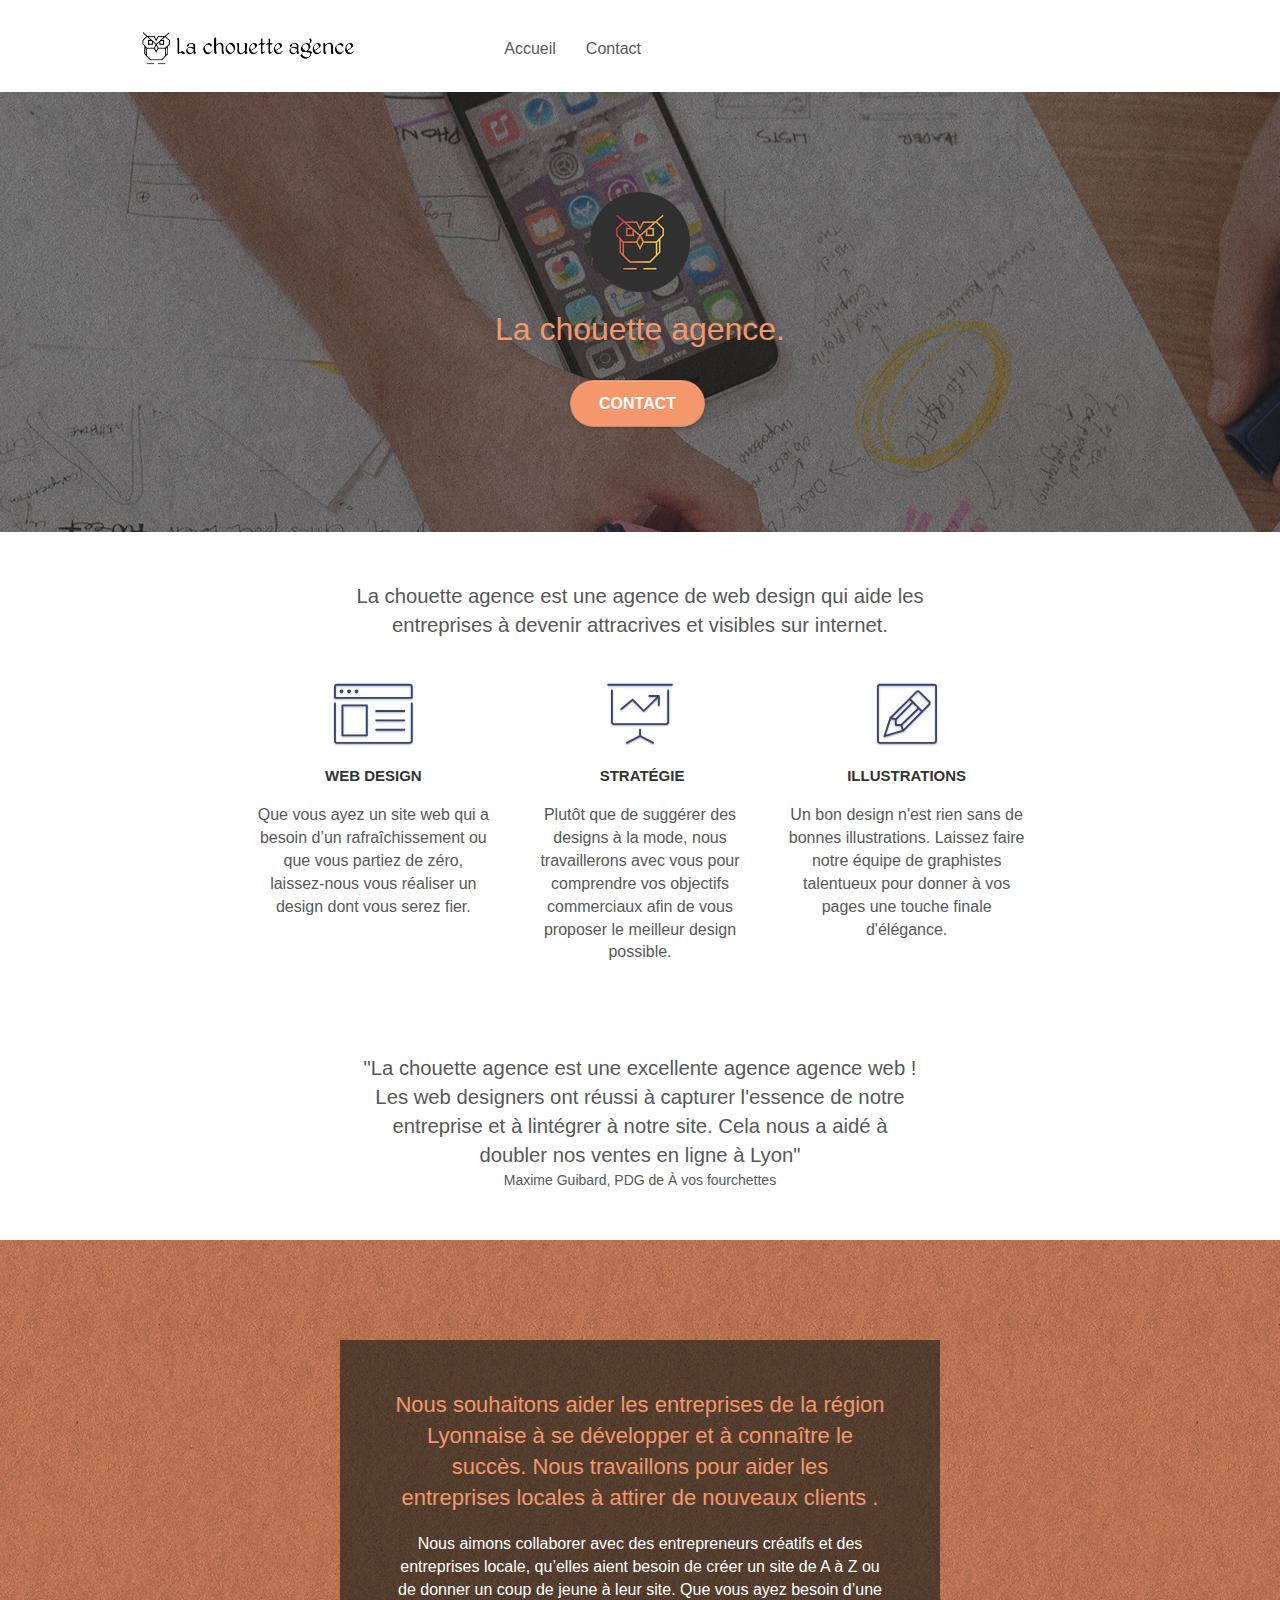
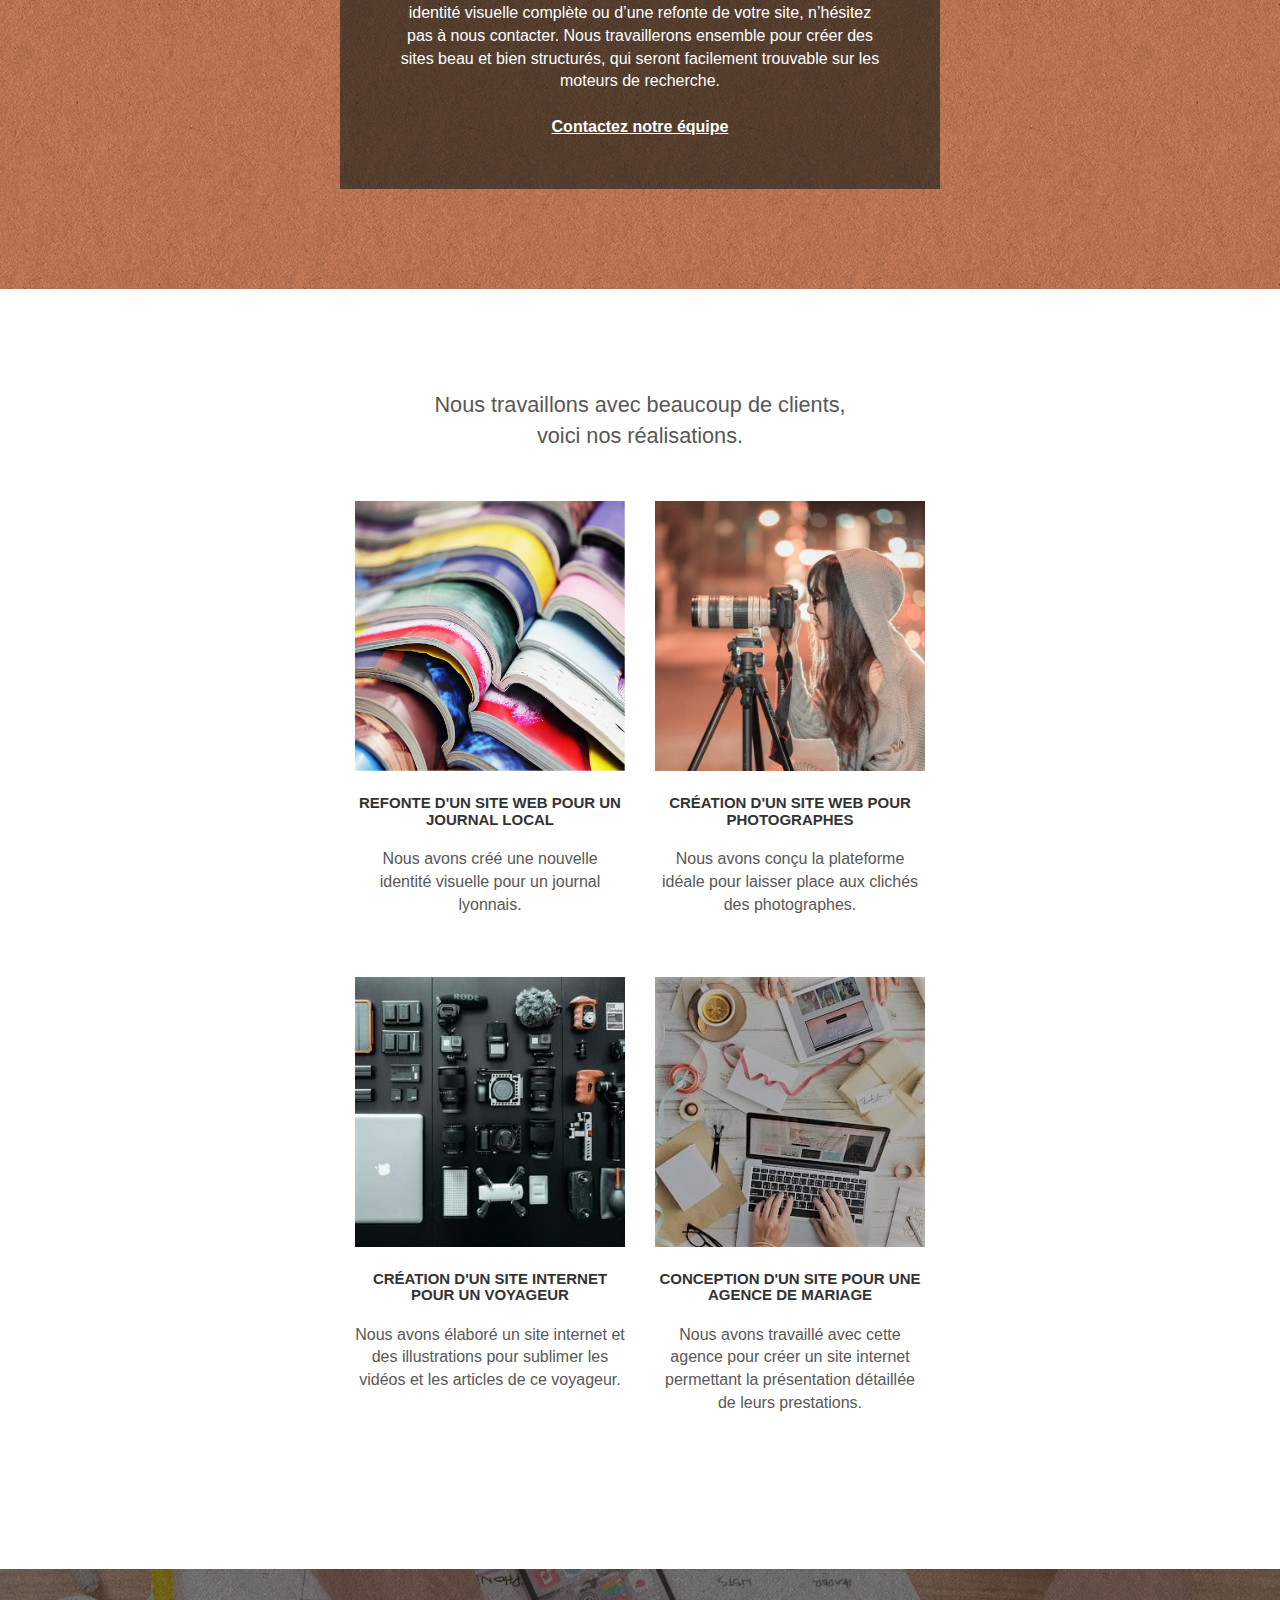
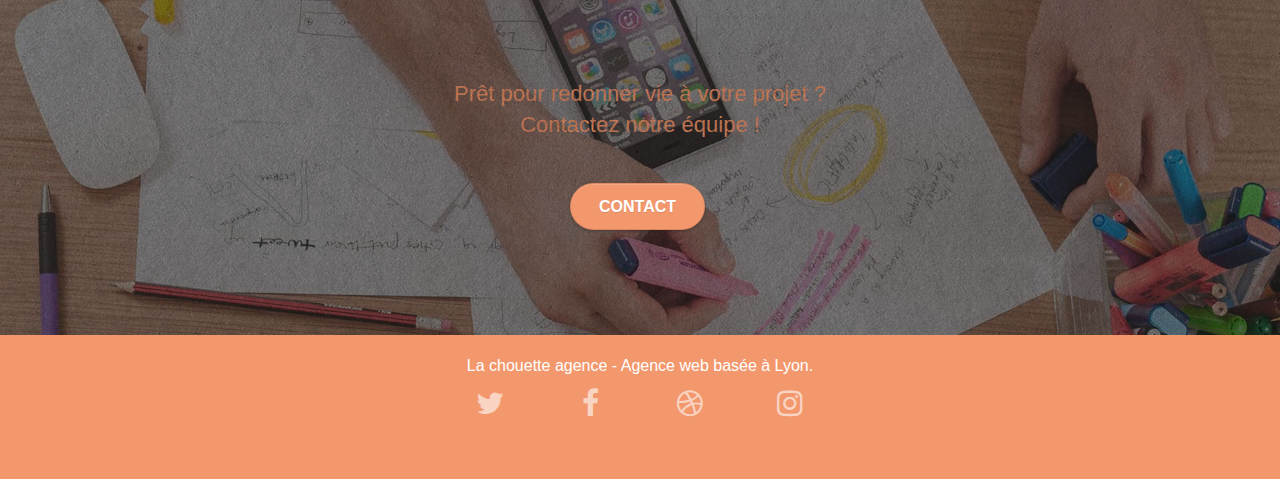
==== index.html @ fe87b33d "init" ====
<!doctype html>
<html lang="fr">
<head>
    <meta charset="utf-8">
    <meta name="description" content="La chouette agence est une agence de web design qui aide les entreprises à devenir attracrives et visibles sur internet.">
    <meta name="viewport" content="width=device-width, initial-scale=1.0, viewport-fit=cover">
    <link rel="shortcut icon" type="image/png" href="favicon.jpg">
    
	<link rel="stylesheet" type="text/css" href="./css/bootstrap.css">
	<link rel="stylesheet" type="text/css" href="style.css">
	<link rel="stylesheet" type="text/css" href="./css/font-awesome.css">
	<link rel="stylesheet" type="text/css" href="./css/et-line.css">
	
    
	<script src="./js/jquery-2.1.0.js"></script>
	<script src="./js/bootstrap.js"></script>
	<script src="./js/blocs.js"></script>
	<script src="./js/jquery.touchSwipe.js" defer></script>
	<script src="./js/gmaps.js"></script>
    <title>La chouette agence</title>
</head>
<body>
<main>
<header>
	<div class="bloc bgc-white l-bloc " id="bloc-0">
		<div class="container bloc-sm">

			<nav class="navbar row">
				<div class="navbar-header">
					<a class="navbar-brand" href="index.html"><img src="img/la-chouette-agence.png" alt="paris web design logo agence web meilleure agence" height="40" /></a>
					<button id="nav-toggle" type="button" class="ui-navbar-toggle navbar-toggle" data-toggle="collapse" data-target=".navbar-1">
						<span class="sr-only">Toggle navigation</span><span class="icon-bar"></span><span class="icon-bar"></span><span class="icon-bar"></span>
					</button>
				</div>
				<div class="collapse navbar-collapse navbar-1 special-dropdown-nav">
					<ul class="site-navigation nav navbar-nav">
						<li>
							<a href="index.html">Accueil</a>
						</li>
						<li>
							<a href="page2.html">Contact</a>
						</li>
					</ul>
				</div>
			</nav>
		</div>
	</div>
</header>
<section id="Bloc1">
	<div class="bloc bgc-dark-slate-blue bg-banniere d-bloc bg-t-edge bloc-bg-texture texture-paper b-parallax" id="bloc-1-hero">
		<div class="container bloc-lg">
			<div class="row tight-width-whitespace">
				<div class="col-sm-12">
					<img src="img/logo.png" class="center-block image-resize-mode" width="100" alt="La chouette agence, agence web paris, création logo paris" />
					<h1 class="text-center hero-bloc-text tc-white ">
						La chouette agence.
					</h1>
					<div class="text-center">
						<a href="page2.html" class="btn btn-lg btn-clean btn-rd cta-hero btn-atomic-tangerine" id="cta-hero">Contact</a>
					</div>
				</div>
			</div>
		</div>
	</div>
</section>
<section id="Bloc2">
	<div class="bloc bgc-white l-bloc" id="bloc-2-services">
		<div class="container bloc-md">
			<div class="row">
				<div class="col-sm-12 text-center présentation">
					<p>La chouette agence est une agence de web design qui aide les entreprises à devenir attracrives et visibles sur internet.</p>
				</div>
			</div>
			<div class="row voffset-lg med-width-whitespace">
				<div class="col-sm-4">
					<div class="text-center">
						<span class="et-icon-browser sm-shadow icon-dark-slate-blue icons icon-lg"></span>
					</div>
					<h3 class="mg-md text-center">
						Web design
					</h3>
					<p class="text-center ">
						Que vous ayez un site web qui a besoin d&rsquo;un rafraîchissement ou que vous partiez de zéro, laissez-nous vous réaliser un design dont vous serez fier.
					</p>
				</div>
				<div class="col-sm-4">
					<div class="text-center">
						<span class="et-icon-presentation sm-shadow icon-dark-slate-blue icons icon-lg"></span>
					</div>
					<h3 class="mg-md text-center">
						&nbsp;Stratégie
					</h3>
					<p class="text-center ">
						Plutôt que de suggérer des designs à la mode, nous travaillerons avec vous pour comprendre vos objectifs commerciaux afin de vous proposer le meilleur design possible.<br>
					</p>
				</div>
				<div class="col-sm-4">
					<div class="text-center">
						<span class="et-icon-edit sm-shadow icon-dark-slate-blue icons icon-lg"></span>
					</div>
					<h3 class="mg-md text-center">
						Illustrations
					</h3>
					<p class="text-center ">
						Un bon design n'est rien sans de bonnes illustrations. Laissez faire notre équipe de graphistes talentueux pour donner à vos pages une touche finale d'élégance.
					</p>
				</div>
			</div>
			<div class="row voffset-lg voffset">
				<div class="col-xs-12 col-md-8 col-md-offset-2 text-center text2">
					<p>"La chouette agence est une excellente agence agence web ! Les web designers ont réussi à capturer l'essence de notre entreprise et à lintégrer à notre site. Cela nous a aidé à doubler nos ventes en ligne à Lyon"</p>
						<div id="text3">
							<p>Maxime Guibard, PDG de À vos fourchettes</p>
						</div>
				</div>
			</div>
		</div>
	</div>
</section>
<section id="Bloc3">
	<div class="bloc tc-white bgc-atomic-tangerine bg-presentation d-bloc bloc-bg-texture texture-paper b-parallax" id="bloc-3-what-i-do">
		<div class="container bloc-lg">
			<div class="row tight-width-whitespace black-background">
				<div class="col-sm-12">
					<h2 class="mg-md text-center tc-white">
						Nous souhaitons aider les entreprises de la région Lyonnaise à se développer et à connaître le succès. Nous travaillons pour aider les entreprises locales à attirer de nouveaux clients .<br>
					</h2>
					<p class="text-center white">
						Nous aimons collaborer avec des entrepreneurs créatifs et des entreprises locale, qu’elles aient besoin de créer un site de A à Z ou de donner un coup de jeune à leur site. Que vous ayez besoin d’une identité visuelle complète ou d’une refonte de votre site, n’hésitez pas à nous contacter. Nous travaillerons ensemble pour créer des sites beau et bien structurés, qui seront facilement trouvable sur les moteurs de recherche. <br><br><a class="ltc-white bold-link" href="page2.html">Contactez notre équipe</a><br>
					</p>
				</div>
			</div>
		</div>
	</div>
</section>
<section id="Bloc4">
	<div class="bloc bgc-white bg-lines-h2-bg bg-repeat l-bloc" id="bloc-4-portfolio">
		<div class="container bloc-lg">
			<div class="row">
				<div class="col-sm-12 text-center text4">
					<p>Nous travaillons avec beaucoup de clients, voici nos réalisations.</p>
				</div>
			</div>
			<div class="row tight-width-whitespace portfolio-row">
				<div class="col-sm-6">
					<a href="#" data-lightbox="img/1.jpg" data-gallery-id="gallery-1" data-caption="Refonte d'un site web pour un journal local" data-frame="snapshot-lb"><img src="img/1.jpg" alt="paris web design logo agence web meilleure agence et refonte site web journal" class="img-responsive portfolio-thumb" /></a>
					<h3 class="mg-md text-center">
						Refonte d'un site web pour un journal local
					</h3>
					<p class="text-center">
						Nous avons créé une nouvelle identité visuelle pour un journal lyonnais.
					</p>
				</div>
				<div class="col-sm-6">
					<a href="#" data-lightbox="img/2.jpg" data-gallery-id="gallery-1" data-caption="Création d'un site web pour photographes" data-frame="snapshot-lb"><img src="img/2.jpg" class="img-responsive portfolio-thumb" alt="paris web design logo agence web meilleure agence, Création d'un site web pour photographes" /></a>
					<h3 class="mg-md text-center">
						Création d'un site web pour photographes
					</h3>
					<p class="text-center">
						Nous avons conçu la plateforme idéale pour laisser place aux clichés des photographes.
					</p>
				</div>
			</div>
			<div class="row tight-width-whitespace portfolio-row">
				<div class="col-sm-6">
					<a href="#" data-lightbox="img/3.jpg" data-gallery-id="gallery-1" data-caption="Création d'un site internet pour un voyageur" data-frame="snapshot-lb"><img src="img/3.jpg" class="img-responsive portfolio-thumb" alt="paris web design logo agence web meilleure agence, Création d'un site web pour voyageur"/></a>
					<h3 class="mg-md text-center">
						Création d'un site internet pour un voyageur
					</h3>
					<p class="text-center">
						Nous avons élaboré un site internet et des illustrations pour sublimer les vidéos et les articles de ce voyageur.
					</p>
				</div>
				<div class="col-sm-6">
					<a href="#" data-lightbox="img/4.jpg" data-gallery-id="gallery-1" data-caption="Conception d'un site pour une agence de mariage" data-frame="snapshot-lb"><img src="img/4.jpg" class="img-responsive portfolio-thumb" alt="paris web design logo agence web meilleure agence, Création d'un site web pour agence de mariage" /></a>
					<h3 class="mg-md text-center">
						Conception d'un site pour une agence de mariage
					</h3>
					<p class="text-center">
						Nous avons travaillé avec cette agence pour créer un site internet permettant la présentation détaillée de leurs prestations.
					</p>
				</div>
			</div>
		</div>
	</div>
</section>
<section id="Bloc5">
	<div class="bloc bgc-dark-slate-blue bg-banniere d-bloc bloc-bg-texture texture-paper" id="bloc-5-cta">
		<div class="container bloc-lg">
			<div class="row">
				<h2 class="mg-md text-center tc-white">
					Prêt pour redonner vie à votre projet ?<br>Contactez notre équipe !
				</h2>
				<div class="col-sm-12 text-center">
					<a href="page2.html" class="btn btn-atomic-tangerine btn-clean btn-rd btn-lg cta-hero">Contact</a>
				</div>
			</div>
		</div>
	</div>
</section>
<footer>
	<div class="bloc bgc-atomic-tangerine d-bloc" id="bloc-8">
		<div class="container bloc-sm">
			<div class="row">
				<div class="col-sm-12">
					<p class="text-center white">
						La chouette agence - Agence web basée à Lyon.<br>
					</p>
					<div class="row row-no-gutters social">
						<div class="col-sm-3">
							<div class="text-center">
								<a class="social" href="index.html"><span class="fa fa-twitter icon-md"></span></a>
							</div>
						</div>
						<div class="col-sm-3">
							<div class="text-center">
								<a class="social" href="index.html"><span class="fa fa-facebook icon-md"></span></a>
							</div>
						</div>
						<div class="col-sm-3">
							<div class="text-center">
								<a class="social" href="index.html"><span class="fa fa-dribbble icon-md"></span></a>
							</div>
						</div>
						<div class="col-sm-3">
							<div class="text-center">
								<a class="social" href="index.html"><span class="fa fa-instagram icon-md"></span></a>
							</div>
						</div>
						<div class="keywords" style="color:#F3976C;">Agence web à paris, stratégie web, web design, illustrations, design de site web, site web, web, internet, site internet, site</div>
					</div>
				</div>
			</div>
		</div>
	</div>
</footer>
</main>
</body>
</html>
---- style.css ----
body {
    margin: 0;
    padding: 0;
    background: #FFF;
    overflow-x: hidden;
    -webkit-font-smoothing: antialiased;
    -moz-osx-font-smoothing: grayscale;
}

a,
button {
    transition: all .3s ease-in-out;
    outline: none!important;
}

a:hover {
    text-decoration: none;
    cursor: pointer;
}

#page-loading-blocs-notifaction {
    position: fixed;
    top: 0;
    bottom: 0;
    width: 100%;
    z-index: 100000;
    background: #FFFFFF url("img/pageload-spinner.gif") no-repeat center center;
}

.bloc {
    width: 100%;
    clear: both;
    background: 50% 50% no-repeat;
    padding: 0 50px;
    -webkit-background-size: cover;
    -moz-background-size: cover;
    -o-background-size: cover;
    background-size: cover;
    position: relative;
}

.bloc .container {
    padding-left: 0;
    padding-right: 0;
}

.bloc-lg {
    padding: 100px 50px;
}

.bloc-md {
    padding: 50px;
}

.bloc-sm {
    padding: 20px 50px;
}

.bg-center,
.bg-l-edge,
.bg-r-edge,
.bg-t-edge,
.bg-b-edge,
.bg-tl-edge,
.bg-bl-edge,
.bg-tr-edge,
.bg-br-edge,
.bg-repeat {
    -webkit-background-size: auto!important;
    -moz-background-size: auto!important;
    -o-background-size: auto!important;
    background-size: auto!important;
}

.bg-repeat {
    background: repeat;
}

.bg-t-edge {
    background: top no-repeat;
}

.bloc-bg-texture::before {
    content: "";
    background-size: 2px 2px;
    position: absolute;
    top: 0;
    bottom: 0;
    left: 0;
    right: 0;
}

.texture-paper::before {
    background: url("img/texture-paper.png");
    background-size: 280px 280px;
}

.b-parallax {
    background-attachment: fixed;
}

.d-bloc {
    color: rgba(255, 255, 255, .7);
}

.d-bloc button:hover {
    color: rgba(255, 255, 255, .9);
}

.d-bloc .icon-round,
.d-bloc .icon-square,
.d-bloc .icon-rounded,
.d-bloc .icon-semi-rounded-a,
.d-bloc .icon-semi-rounded-b {
    border-color: rgba(255, 255, 255, .9);
}

.d-bloc .divider-h span {
    border-color: rgba(255, 255, 255, .2);
}

.d-bloc .a-btn,
.d-bloc .navbar a,
.d-bloc .navbar-brand,
.d-bloc a .icon-sm,
.d-bloc a .icon-md,
.d-bloc a .icon-lg,
.d-bloc a .icon-xl,
.d-bloc h1 a,
.d-bloc h2 a,
.d-bloc h3 a,
.d-bloc h4 a,
.d-bloc h5 a,
.d-bloc h6 a,
.d-bloc p a {
    color: rgba(255, 255, 255, .6);
}

.d-bloc .a-btn:hover,
.d-bloc .navbar a:hover,
.d-bloc .navbar-brand:hover,
.d-bloc a:hover .icon-sm,
.d-bloc a:hover .icon-md,
.d-bloc a:hover .icon-lg,
.d-bloc a:hover .icon-xl,
.d-bloc h1 a:hover,
.d-bloc h2 a:hover,
.d-bloc h3 a:hover,
.d-bloc h4 a:hover,
.d-bloc h5 a:hover,
.d-bloc h6 a:hover,
.d-bloc p a:hover {
    color: rgba(255, 255, 255, 1);
}

.d-bloc .navbar-toggle .icon-bar {
    background: rgba(255, 255, 255, 1);
}

.d-bloc .btn-wire,
.d-bloc .btn-wire:hover {
    color: rgba(255, 255, 255, 1);
    border-color: rgba(255, 255, 255, 1);
}

.d-bloc .panel {
    color: rgba(0, 0, 0, .5);
}

.d-bloc .panel button:hover {
    color: rgba(0, 0, 0, .7);
}

.d-bloc .panel icon {
    border-color: rgba(0, 0, 0, .7);
}

.d-bloc .panel .divider-h span {
    border-color: rgba(0, 0, 0, .1);
}

.d-bloc .panel .a-btn {
    color: rgba(0, 0, 0, .6);
}

.d-bloc .panel .a-btn:hover {
    color: rgba(0, 0, 0, 1);
}

.d-bloc .panel .btn-wire,
.d-bloc .panel .btn-wire:hover {
    color: rgba(0, 0, 0, .7);
    border-color: rgba(0, 0, 0, .3);
}

.d-bloc .panel,
.l-bloc {
    color: rgba(0, 0, 0, .5);
}

.d-bloc .panel button:hover,
.l-bloc button:hover {
    color: rgba(0, 0, 0, .7);
}

.l-bloc .icon-round,
.l-bloc .icon-square,
.l-bloc .icon-rounded,
.l-bloc .icon-semi-rounded-a,
.l-bloc .icon-semi-rounded-b {
    border-color: rgba(0, 0, 0, .7);
}

.d-bloc .panel .divider-h span,
.l-bloc .divider-h span {
    border-color: rgba(0, 0, 0, .1);
}

.d-bloc .panel .a-btn,
.l-bloc .a-btn,
.l-bloc .navbar a,
.l-bloc .navbar-brand,
.l-bloc a .icon-sm,
.l-bloc a .icon-md,
.l-bloc a .icon-lg,
.l-bloc a .icon-xl,
.l-bloc h1 a,
.l-bloc h2 a,
.l-bloc h3 a,
.l-bloc h4 a,
.l-bloc h5 a,
.l-bloc h6 a,
.l-bloc p a {
    color: rgba(0, 0, 0, .6);
}

.d-bloc .panel .a-btn:hover,
.l-bloc .a-btn:hover,
.l-bloc .navbar a:hover,
.l-bloc .navbar-brand:hover,
.l-bloc a:hover .icon-sm,
.l-bloc a:hover .icon-md,
.l-bloc a:hover .icon-lg,
.l-bloc a:hover .icon-xl,
.l-bloc h1 a:hover,
.l-bloc h2 a:hover,
.l-bloc h3 a:hover,
.l-bloc h4 a:hover,
.l-bloc h5 a:hover,
.l-bloc h6 a:hover,
.l-bloc p a:hover {
    color: rgba(0, 0, 0, 1);
}

.l-bloc .navbar-toggle .icon-bar {
    color: rgba(0, 0, 0, .6);
}

.d-bloc .panel .btn-wire,
.d-bloc .panel .btn-wire:hover,
.l-bloc .btn-wire,
.l-bloc .btn-wire:hover {
    color: rgba(0, 0, 0, .7);
    border-color: rgba(0, 0, 0, .3);
}

.voffset {
    margin-top: 30px;
}

.voffset-lg {
    margin-top: 80px;
}

.row-no-gutters {
    margin-right: 0;
    margin-left: 0;
}

.présentation p
{
    font-size: 145%;
    width: 60%;
    margin: auto;
    margin-bottom: 20px;
}

.text2 p
{
    font-size: 145%;
    width: 85%;
    margin: auto;
}
.text4 p
{
    font-size: 155%;
    width: 42%;
    margin: auto;

}
#text3 p 
{
    font-size: inherit;
}

.row.row-no-gutters > [class^="col-"],
.row.row-no-gutters > [class*=" col-"] {
    padding-right: 0;
    padding-left: 0;
}

#bloc-1-hero h1 {
    font-size: 32px;
}

.navbar {
    margin-bottom: 0;
    z-index: 1;
}

.navbar-brand {
    height: auto;
    padding: 3px 15px;
    font-size: 25px;
    font-weight: normal;
    font-weight: 600;
    line-height: 44px;
}

.navbar-brand img {
    max-height: 200px;
    margin: 0 5px 0 0;
    display: inline;
}

.navbar-brand img[src$=svg] {
    min-width: 100px;
}

.nav-center .navbar-brand img {
    margin: 0;
}

.navbar .nav {
    padding-top: 2px;
    margin-right: -16px;
    float: right;
    z-index: 1;
}
.navbar .nav a 
{
    text-decoration: none;
}

.nav > li {
    float: left;
    margin-top: 4px;
    font-size: 16px;
    list-style-type: none
}

.navbar-nav .open .dropdown-menu > li > a {
    text-align: inherit;
}

.nav > li a:hover,
.nav > li a:focus {
    background: transparent;
}

.navbar-toggle {
    margin: 10px 10px 0 0;
    border: 0px;
}

.navbar-toggle:hover {
    background: transparent!important;
}

.navbar-toggle .icon-bar {
    background-color: rgba(0, 0, 0, .5);
    width: 26px;
}

.nav-invert .navbar .nav {
    float: left;
}

.nav-invert .navbar-header,
.nav-invert .navbar-brand {
    float: right;
    position: relative;
    z-index: 2;
}

@media (min-width: 768px) {
    .site-navigation {
        position: absolute;
        top: 50%;
        right: 50%;
        margin: auto;
        transform: translate(0, -50%);
        -webkit-transform: translateY(-50%);
    }
    .nav > li .dropdown-menu a,
    .nav > li .dropdown-menu a:hover {
        color: #484848;
    }
    .nav-invert .site-navigation {
        left: 0;
        right: 0;
    }
    .nav-center {
        text-align: center;
    }
    .nav-center .navbar-header {
        width: 100%;
    }
    .nav-center .navbar-header,
    .nav-center .navbar-brand,
    .nav-center .nav > li {
        float: none;
        display: inline-block;
    }
    .nav-center .site-navigation {
        position: relative;
        width: 100%;
        right: 0;
        margin-right: 0px;
        margin-top: 20px;
    }
    .nav-center.mini-nav .navbar-toggle {
        float: none;
        margin: 10px auto 0;
    }
}

.nav > li > .dropdown a {
    background: none!important;
    display: block;
    padding: 14px 15px;
}

nav .caret {
    margin: 0 5px;
}

.dropdown-menu .dropdown-menu {
    top: -8px;
    left: 100%;
}

.dropdown-menu .dropmenu-flow-right {
    top: 100%;
    left: 0;
    margin-left: -1px;
    border-top-left-radius: 0;
    border-top-right-radius: 0;
}

.dropdown-menu .dropdown span {
    border: 4px solid black;
    border-top-color: transparent;
    border-right-color: transparent;
    border-bottom-color: transparent;
    margin: 6px -5px 0 0!important;
    float: right;
}

.mg-md {
    margin-top: 10px;
    margin-bottom: 20px;
}

.mg-lg {
    margin-top: 10px;
    margin-bottom: 40px;
}

.btn {
    margin: 0 5px 5px 0;
}

.btn.pull-right {
    margin: 0 0 5px 5px;
}

.btn-d,
.btn-d:hover,
.btn-d:focus {
    color: #FFF;
    background: rgba(0, 0, 0, .3);
}

button {
    outline: none!important;
}

.btn-rd {
    border-radius: 40px;
}

.btn-clean {
    border: 1px solid rgba(0, 0, 0, .08);
    border-bottom-color: rgba(0, 0, 0, .1);
    text-shadow: 0 1px 0 rgba(0, 0, 1, .1);
    box-shadow: 0 1px 3px rgba(0, 0, 1, .25), inset 0 1px 0 0 rgba(255, 255, 255, .15);
}

.icon-md {
    font-size: 30px!important;
}

.icon-lg {
    font-size: 60px!important;
}

.sm-shadow {
    text-shadow: 0 1px 2px rgba(0, 0, 0, .3);
}

.panel-sq,
.panel-sq .panel-heading,
.panel-sq .panel-footer {
    border-radius: 0;
}

.panel-rd {
    border-radius: 30px;
}

.panel-rd .panel-heading {
    border-radius: 29px 29px 0 0;
}

.panel-rd .panel-footer {
    border-radius: 0 0 29px 29px;
}

.form-control {
    border-color: rgba(0, 0, 0, .1);
    box-shadow: none;
}

.scrollToTop {
    width: 40px;
    height: 40px;
    position: fixed;
    bottom: 20px;
    right: 20px;
    opacity: 0;
    z-index: 500;
    transition: all .3s ease-in-out;
}

.scrollToTop span {
    margin-top: 6px;
}

.showScrollTop {
    font-size: 14px;
    opacity: 1;
}

a[data-lightbox] {
    position: relative;
    display: block;
    text-align: center;
}

a[data-lightbox]:hover::before {
    content: "+";
    font-family: "HelveticaNeue-Light", "Helvetica Neue Light", "Helvetica Neue", Helvetica, Arial;
    font-size: 32px;
    width: 50px;
    height: 50px;
    margin-left: -25px;
    border-radius: 50%;
    background: rgba(0, 0, 0, .6);
    color: #FFF;
    font-weight: 100;
    z-index: 1;
    position: absolute;
    top: 50%;
    transform: translateY(-50%);
    -webkit-transform: translateY(-50%);
}

a[data-lightbox]:hover img {
    opacity: 0.6;
    -webkit-animation-fill-mode: none;
    animation-fill-mode: none;
}

#lightbox-modal {
    display: flex;
    align-items: center;
}

#lightbox-modal .modal-dialog {
    width: 90%;
    max-width: 900px;
    margin: 0 auto 0;
}

#lightbox-modal .modal-dialog img {
    max-height: 90vh;
    margin: 0 auto;
}

.lightbox-caption {
    padding: 20px;
    color: #FFF;
    background: rgba(0, 0, 0, .5);
    position: absolute;
    left: 15px;
    right: 15px;
    bottom: 5px;
}

.close-lightbox {
    color: #FFF;
    font-size: 30px;
    position: absolute;
    top: 20px;
    right: 20px;
    z-index: 20;
    background: rgba(0, 0, 0, .5);
    border: none;
    line-height: 30px;
    padding: 0 9px 5px;
    opacity: 0.3;
}

.close-lightbox:hover,
.next-lightbox:hover,
.prev-lightbox:hover {
    opacity: 1.0;
    color: #FFF;
}

.next-lightbox,
.prev-lightbox {
    font-size: 20px;
    color: rgba(255, 255, 255, .9);
    background: rgba(0, 0, 0, .5);
    transition: all .2s ease-in-out;
    position: absolute;
    top: 45%;
    z-index: 1;
    opacity: 0.4;
}

.next-lightbox {
    padding: 6px 8px 1px 13px;
    right: 25px;
}

.prev-lightbox {
    padding: 6px 13px 1px 10px;
    left: 25px;
}

.snapshot-lb .modal-body {
    padding-bottom: 45px;
}

.snapshot-lb .lightbox-caption {
    padding: 0;
    color: rgba(0, 0, 0, .5);
    background: none;
}

h1,
h2,
h3,
h4,
h5,
h6,
p,
label,
.btn,
a {
    font-family: "helvetica";
    font-weight: 400;
    color: #575757!important;
}

.container {
    max-width: 1000px;
}

.hero-bloc-text {
    font-size: 38px;
}

.hero-bloc-text-sub {
    font-size: 36px;
}

.statement-bloc-text {
    line-height: 26px;
    font-style: italic;
    font-size: 20px;
    text-align: center;
    font-weight: lighter;
    max-width: 520px;
    margin: auto auto auto auto;
}

p {
    font-size: 16px;
}

.tight-width-whitespace {
    max-width: 600px;
    margin: auto auto auto auto;
}

.h1 {
    font-size: 20px;
    font-family: "Open Sans";
}

.cta-hero {
    margin-top: 22px;
    color: #FFFFFF!important;
    text-transform: uppercase;
    padding: 12px 28px 12px 28px;
    font-size: 16px;
    font-weight: 700;
}

.social {
    max-width: 400px;
    margin: auto auto auto auto;
}

h2 {
    font-size: 22px;
    line-height: 1.4em;
}

h3 {
    font-size: 15px;
    text-transform: uppercase;
    font-weight: 700;
    color: #333333!important;
}

.med-width-whitespace {
    max-width: 800px;
    margin: auto auto auto auto;
    box-shadow: 0px 0px 0px #000000;
}

h1 {
    color: #333333!important;
}

h4 {
    color: #333333!important;
}

.icons {
    margin-bottom: 14px;
    margin-top: 24px;
}

.white {
    color: #FFFFFF!important;
}

.portfolio-thumb {
    margin-bottom: 24px;
}

.portfolio-row {
    margin-bottom: 44px;
    margin-top: 50px;
}

.avatar {
    box-shadow: 0px 4px 9px rgba(0, 0, 0, 0.3);
}

.black-background {
    background-color: rgba(54, 51, 41, 0.7);
    padding: 40px 40px 40px 40px;
}

.bold-link {
    font-weight: 900;
    text-decoration: underline!important;
}

.bgc-white {
    background-color: #FFFFFF;
}

.bgc-dark-slate-blue {
    background-color: #364577;
}

.bgc-atomic-tangerine {
    background-color: #F3976C;
}

.tc-white {
    color: #F3976C!important;
}

.btn-atomic-tangerine {
    background: #F3976C;
    color: #FFFFFF!important;
}

.btn-atomic-tangerine:hover {
    background: #c27956!important;
    color: #FFFFFF!important;
}

.ltc-white {
    color: #FFFFFF!important;
}

.ltc-white:hover {
    color: #cccccc!important;
}

.ltc-atomic-tangerine {
    color: #F3976C!important;
}

.ltc-atomic-tangerine:hover {
    color: #c27956!important;
}

.icon-dark-slate-blue {
    color: #364577!important;
    border-color: #364577!important;
}

.bg-dots-bg {
    background-color: white;
}

.bg-lines-h2-bg {
    background-color: white;
}

.bg-banniere {
    background-image: url("img/la-chouette-agence-banniere.jpg");
}

.bg-presentation {
    background-image: url("img/image-de-presentation.jpg");
}

@media (max-width: 1024px) {
    .bloc {
        padding-left: 20px;
        padding-right: 20px;
    }
    .bloc.full-width-bloc,
    .bloc-tile-2.full-width-bloc .container,
    .bloc-tile-3.full-width-bloc .container,
    .bloc-tile-4.full-width-bloc .container {
        padding-left: 0;
        padding-right: 0;
    }
}

@media (max-width: 992px) and (min-width: 768px) {
    .navbar .nav {
        max-width: 80%
    }
    .nav-center.navbar .nav {
        max-width: 100%
    }
}

@media only screen and (min-device-width: 768px) and (max-device-width: 1024px) and (orientation: landscape) {
    .b-parallax {
        background-attachment: scroll;
    }
}

@media only screen and (min-device-width: 1024px) and (max-device-width: 1366px) and (-webkit-min-device-pixel-ratio: 1.5) {
    .b-parallax {
        background-attachment: scroll;
    }
}

@media (max-width: 991px) {
    .container {
        width: 100%;
    }
    .b-parallax {
        background-attachment: scroll;
    }
    .page-container,
    #hero-bloc {
        overflow-x: hidden;
        position: relative;
    }
    .bloc {
        padding-left: constant(safe-area-inset-left);
        padding-right: constant(safe-area-inset-right);
    }
    .bloc-group,
    .bloc-group .bloc {
        display: block;
        width: 100%;
    }
    .bloc-fill-screen .fill-bloc-top-edge,
    .bloc-fill-screen .fill-bloc-bottom-edge {
        padding: 0 20px;
        padding-left: constant(safe-area-inset-left);
        padding-right: constant(safe-area-inset-right);
    }
}

@media (max-width: 767px) {
    .page-container {
        overflow-x: hidden;
        position: relative;
    }
    h1,
    h2,
    h3,
    h4,
    h5,
    h6,
    p,
    #disqus_thread {
        padding-left: 10px!important;
        padding-right: 10px!important;
    }
    .b-parallax {
        background-attachment: scroll;
    }
    .navbar .nav {
        padding-top: 0;
        border-top: 1px solid rgba(0, 0, 0, .2);
        float: none!important;
    }
    .navbar.row {
        margin-left: 0;
        margin-right: 0;
    }
    .site-navigation {
        position: inherit;
        transform: none;
        -webkit-transform: none;
        -ms-transform: none;
    }
    .nav > li {
        margin-top: 0;
        text-align: left;
        padding-left: 15px;
        width: 100%;
    }
    .nav > li:hover {
        background: rgba(0, 0, 0, .08);
    }
    .dropdown .dropdown a .caret {
        float: none;
        margin: 5px 0 0 10px!important;
        border: 4px solid black;
        border-bottom-color: transparent;
        border-right-color: transparent;
        border-left-color: transparent;
    }
    #hero-bloc .navbar .nav {
        background: rgba(0, 0, 0, .8);
    }
    #hero-bloc .navbar .nav a {
        color: rgba(255, 255, 255, .6);
    }
    .hero {
        padding: 50px 0;
    }
    .hero-nav {
        left: -1px;
        right: -1px;
    }
    .navbar-collapse {
        padding: 0;
        overflow-x: hidden;
        -webkit-box-shadow: none;
        box-shadow: none;
    }
    .navbar-brand img {
        max-height: 40px;
        width: auto;
    }
    .nav-invert .navbar-header {
        float: none;
        width: 100%;
    }
    .nav-invert .navbar-toggle {
        float: left;
        margin-left: 10px;
    }
    .bloc {
        padding-left: 0;
        padding-right: 0;
    }
    .bloc-xxl,
    .bloc-xl,
    .bloc-lg {
        padding: 40px 0;
    }
    .bloc-sm,
    .bloc-md {
        padding-left: 0;
        padding-right: 0;
    }
    .bloc-tile-2 .container,
    .bloc-tile-3 .container,
    .bloc-tile-4 .container,
    .bloc-fill-screen .fill-bloc-top-edge,
    .bloc-fill-screen .fill-bloc-bottom-edge {
        padding-left: 0;
        padding-right: 0;
    }
    .a-block {
        padding: 0 10px;
    }
    .btn-dwn {
        display: none;
    }
    .voffset {
        margin-top: 5px;
    }
    .voffset-md {
        margin-top: 20px;
    }
    .voffset-lg {
        margin-top: 30px;
    }
    form {
        padding: 5px;
    }
    .close-lightbox {
        display: inline-block;
    }
    .blocsapp-device-iphone5 {
        background-size: 216px 425px;
        padding-top: 60px;
        width: 216px;
        height: 425px;
    }
    .blocsapp-device-iphone5 img {
        width: 180px;
        height: 320px;
    }
}

@media (max-width: 400px) {
    .bloc {
        padding-left: 0;
        padding-right: 0;
    }
}

@media (max-width: 767px) {
    .bloc-mob-center-text {
        text-align: center;
    }
}
---- css/et-line.css ----
@font-face {
    font-family: et-line;
    src: url(../fonts/et-line.eot);
    src: url(../fonts/et-line.eot?#iefix) format('embedded-opentype'), url(../fonts/et-line.woff) format('woff'), url(../fonts/et-line.ttf) format('truetype'), url(../fonts/et-line.svg#et-line) format('svg');
    font-weight: 400;
    font-style: normal
}

.et-icon-adjustments,
.et-icon-alarmclock,
.et-icon-anchor,
.et-icon-aperture,
.et-icon-attachment,
.et-icon-bargraph,
.et-icon-basket,
.et-icon-beaker,
.et-icon-bike,
.et-icon-book-open,
.et-icon-briefcase,
.et-icon-browser,
.et-icon-calendar,
.et-icon-camera,
.et-icon-caution,
.et-icon-chat,
.et-icon-circle-compass,
.et-icon-clipboard,
.et-icon-clock,
.et-icon-cloud,
.et-icon-compass,
.et-icon-desktop,
.et-icon-dial,
.et-icon-document,
.et-icon-documents,
.et-icon-download,
.et-icon-dribbble,
.et-icon-edit,
.et-icon-envelope,
.et-icon-expand,
.et-icon-facebook,
.et-icon-flag,
.et-icon-focus,
.et-icon-gears,
.et-icon-genius,
.et-icon-gift,
.et-icon-global,
.et-icon-globe,
.et-icon-googleplus,
.et-icon-grid,
.et-icon-happy,
.et-icon-hazardous,
.et-icon-heart,
.et-icon-hotairballoon,
.et-icon-hourglass,
.et-icon-key,
.et-icon-laptop,
.et-icon-layers,
.et-icon-lifesaver,
.et-icon-lightbulb,
.et-icon-linegraph,
.et-icon-linkedin,
.et-icon-lock,
.et-icon-magnifying-glass,
.et-icon-map,
.et-icon-map-pin,
.et-icon-megaphone,
.et-icon-mic,
.et-icon-mobile,
.et-icon-newspaper,
.et-icon-notebook,
.et-icon-paintbrush,
.et-icon-paperclip,
.et-icon-pencil,
.et-icon-phone,
.et-icon-picture,
.et-icon-pictures,
.et-icon-piechart,
.et-icon-presentation,
.et-icon-pricetags,
.et-icon-printer,
.et-icon-profile-female,
.et-icon-profile-male,
.et-icon-puzzle,
.et-icon-quote,
.et-icon-recycle,
.et-icon-refresh,
.et-icon-ribbon,
.et-icon-rss,
.et-icon-sad,
.et-icon-scissors,
.et-icon-scope,
.et-icon-search,
.et-icon-shield,
.et-icon-speedometer,
.et-icon-strategy,
.et-icon-streetsign,
.et-icon-tablet,
.et-icon-target,
.et-icon-telescope,
.et-icon-toolbox,
.et-icon-tools,
.et-icon-tools-2,
.et-icon-trophy,
.et-icon-tumblr,
.et-icon-twitter,
.et-icon-upload,
.et-icon-video,
.et-icon-wallet,
.et-icon-wine {
    font-family: et-line;
    speak: none;
    font-style: normal;
    font-weight: 400;
    font-variant: normal;
    text-transform: none;
    line-height: 1;
    -webkit-font-smoothing: antialiased;
    -moz-osx-font-smoothing: grayscale;
    display: inline-block
}

.et-icon-mobile:before {
    content: "\e000"
}

.et-icon-laptop:before {
    content: "\e001"
}

.et-icon-desktop:before {
    content: "\e002"
}

.et-icon-tablet:before {
    content: "\e003"
}

.et-icon-phone:before {
    content: "\e004"
}

.et-icon-document:before {
    content: "\e005"
}

.et-icon-documents:before {
    content: "\e006"
}

.et-icon-search:before {
    content: "\e007"
}

.et-icon-clipboard:before {
    content: "\e008"
}

.et-icon-newspaper:before {
    content: "\e009"
}

.et-icon-notebook:before {
    content: "\e00a"
}

.et-icon-book-open:before {
    content: "\e00b"
}

.et-icon-browser:before {
    content: "\e00c"
}

.et-icon-calendar:before {
    content: "\e00d"
}

.et-icon-presentation:before {
    content: "\e00e"
}

.et-icon-picture:before {
    content: "\e00f"
}

.et-icon-pictures:before {
    content: "\e010"
}

.et-icon-video:before {
    content: "\e011"
}

.et-icon-camera:before {
    content: "\e012"
}

.et-icon-printer:before {
    content: "\e013"
}

.et-icon-toolbox:before {
    content: "\e014"
}

.et-icon-briefcase:before {
    content: "\e015"
}

.et-icon-wallet:before {
    content: "\e016"
}

.et-icon-gift:before {
    content: "\e017"
}

.et-icon-bargraph:before {
    content: "\e018"
}

.et-icon-grid:before {
    content: "\e019"
}

.et-icon-expand:before {
    content: "\e01a"
}

.et-icon-focus:before {
    content: "\e01b"
}

.et-icon-edit:before {
    content: "\e01c"
}

.et-icon-adjustments:before {
    content: "\e01d"
}

.et-icon-ribbon:before {
    content: "\e01e"
}

.et-icon-hourglass:before {
    content: "\e01f"
}

.et-icon-lock:before {
    content: "\e020"
}

.et-icon-megaphone:before {
    content: "\e021"
}

.et-icon-shield:before {
    content: "\e022"
}

.et-icon-trophy:before {
    content: "\e023"
}

.et-icon-flag:before {
    content: "\e024"
}

.et-icon-map:before {
    content: "\e025"
}

.et-icon-puzzle:before {
    content: "\e026"
}

.et-icon-basket:before {
    content: "\e027"
}

.et-icon-envelope:before {
    content: "\e028"
}

.et-icon-streetsign:before {
    content: "\e029"
}

.et-icon-telescope:before {
    content: "\e02a"
}

.et-icon-gears:before {
    content: "\e02b"
}

.et-icon-key:before {
    content: "\e02c"
}

.et-icon-paperclip:before {
    content: "\e02d"
}

.et-icon-attachment:before {
    content: "\e02e"
}

.et-icon-pricetags:before {
    content: "\e02f"
}

.et-icon-lightbulb:before {
    content: "\e030"
}

.et-icon-layers:before {
    content: "\e031"
}

.et-icon-pencil:before {
    content: "\e032"
}

.et-icon-tools:before {
    content: "\e033"
}

.et-icon-tools-2:before {
    content: "\e034"
}

.et-icon-scissors:before {
    content: "\e035"
}

.et-icon-paintbrush:before {
    content: "\e036"
}

.et-icon-magnifying-glass:before {
    content: "\e037"
}

.et-icon-circle-compass:before {
    content: "\e038"
}

.et-icon-linegraph:before {
    content: "\e039"
}

.et-icon-mic:before {
    content: "\e03a"
}

.et-icon-strategy:before {
    content: "\e03b"
}

.et-icon-beaker:before {
    content: "\e03c"
}

.et-icon-caution:before {
    content: "\e03d"
}

.et-icon-recycle:before {
    content: "\e03e"
}

.et-icon-anchor:before {
    content: "\e03f"
}

.et-icon-profile-male:before {
    content: "\e040"
}

.et-icon-profile-female:before {
    content: "\e041"
}

.et-icon-bike:before {
    content: "\e042"
}

.et-icon-wine:before {
    content: "\e043"
}

.et-icon-hotairballoon:before {
    content: "\e044"
}

.et-icon-globe:before {
    content: "\e045"
}

.et-icon-genius:before {
    content: "\e046"
}

.et-icon-map-pin:before {
    content: "\e047"
}

.et-icon-dial:before {
    content: "\e048"
}

.et-icon-chat:before {
    content: "\e049"
}

.et-icon-heart:before {
    content: "\e04a"
}

.et-icon-cloud:before {
    content: "\e04b"
}

.et-icon-upload:before {
    content: "\e04c"
}

.et-icon-download:before {
    content: "\e04d"
}

.et-icon-target:before {
    content: "\e04e"
}

.et-icon-hazardous:before {
    content: "\e04f"
}

.et-icon-piechart:before {
    content: "\e050"
}

.et-icon-speedometer:before {
    content: "\e051"
}

.et-icon-global:before {
    content: "\e052"
}

.et-icon-compass:before {
    content: "\e053"
}

.et-icon-lifesaver:before {
    content: "\e054"
}

.et-icon-clock:before {
    content: "\e055"
}

.et-icon-aperture:before {
    content: "\e056"
}

.et-icon-quote:before {
    content: "\e057"
}

.et-icon-scope:before {
    content: "\e058"
}

.et-icon-alarmclock:before {
    content: "\e059"
}

.et-icon-refresh:before {
    content: "\e05a"
}

.et-icon-happy:before {
    content: "\e05b"
}

.et-icon-sad:before {
    content: "\e05c"
}

.et-icon-facebook:before {
    content: "\e05d"
}

.et-icon-twitter:before {
    content: "\e05e"
}

.et-icon-googleplus:before {
    content: "\e05f"
}

.et-icon-rss:before {
    content: "\e060"
}

.et-icon-tumblr:before {
    content: "\e061"
}

.et-icon-linkedin:before {
    content: "\e062"
}

.et-icon-dribbble:before {
    content: "\e063"
}
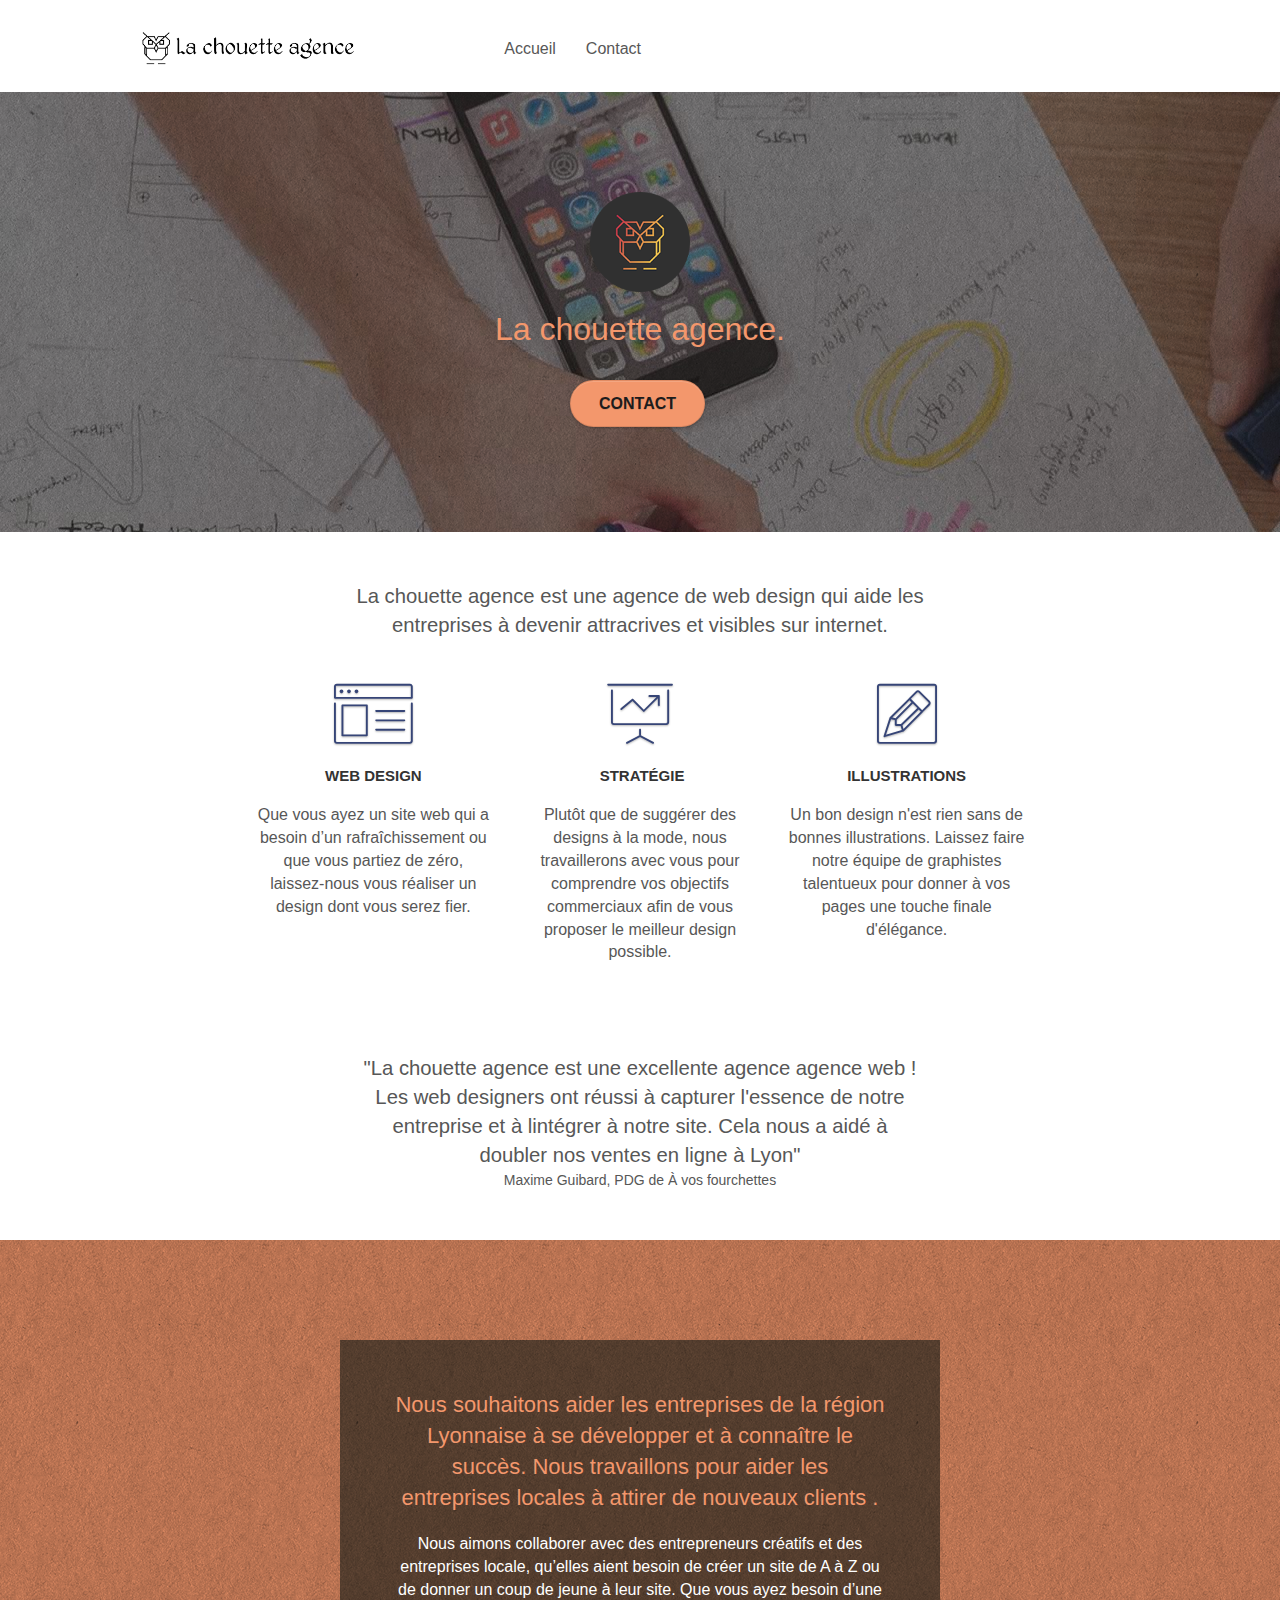
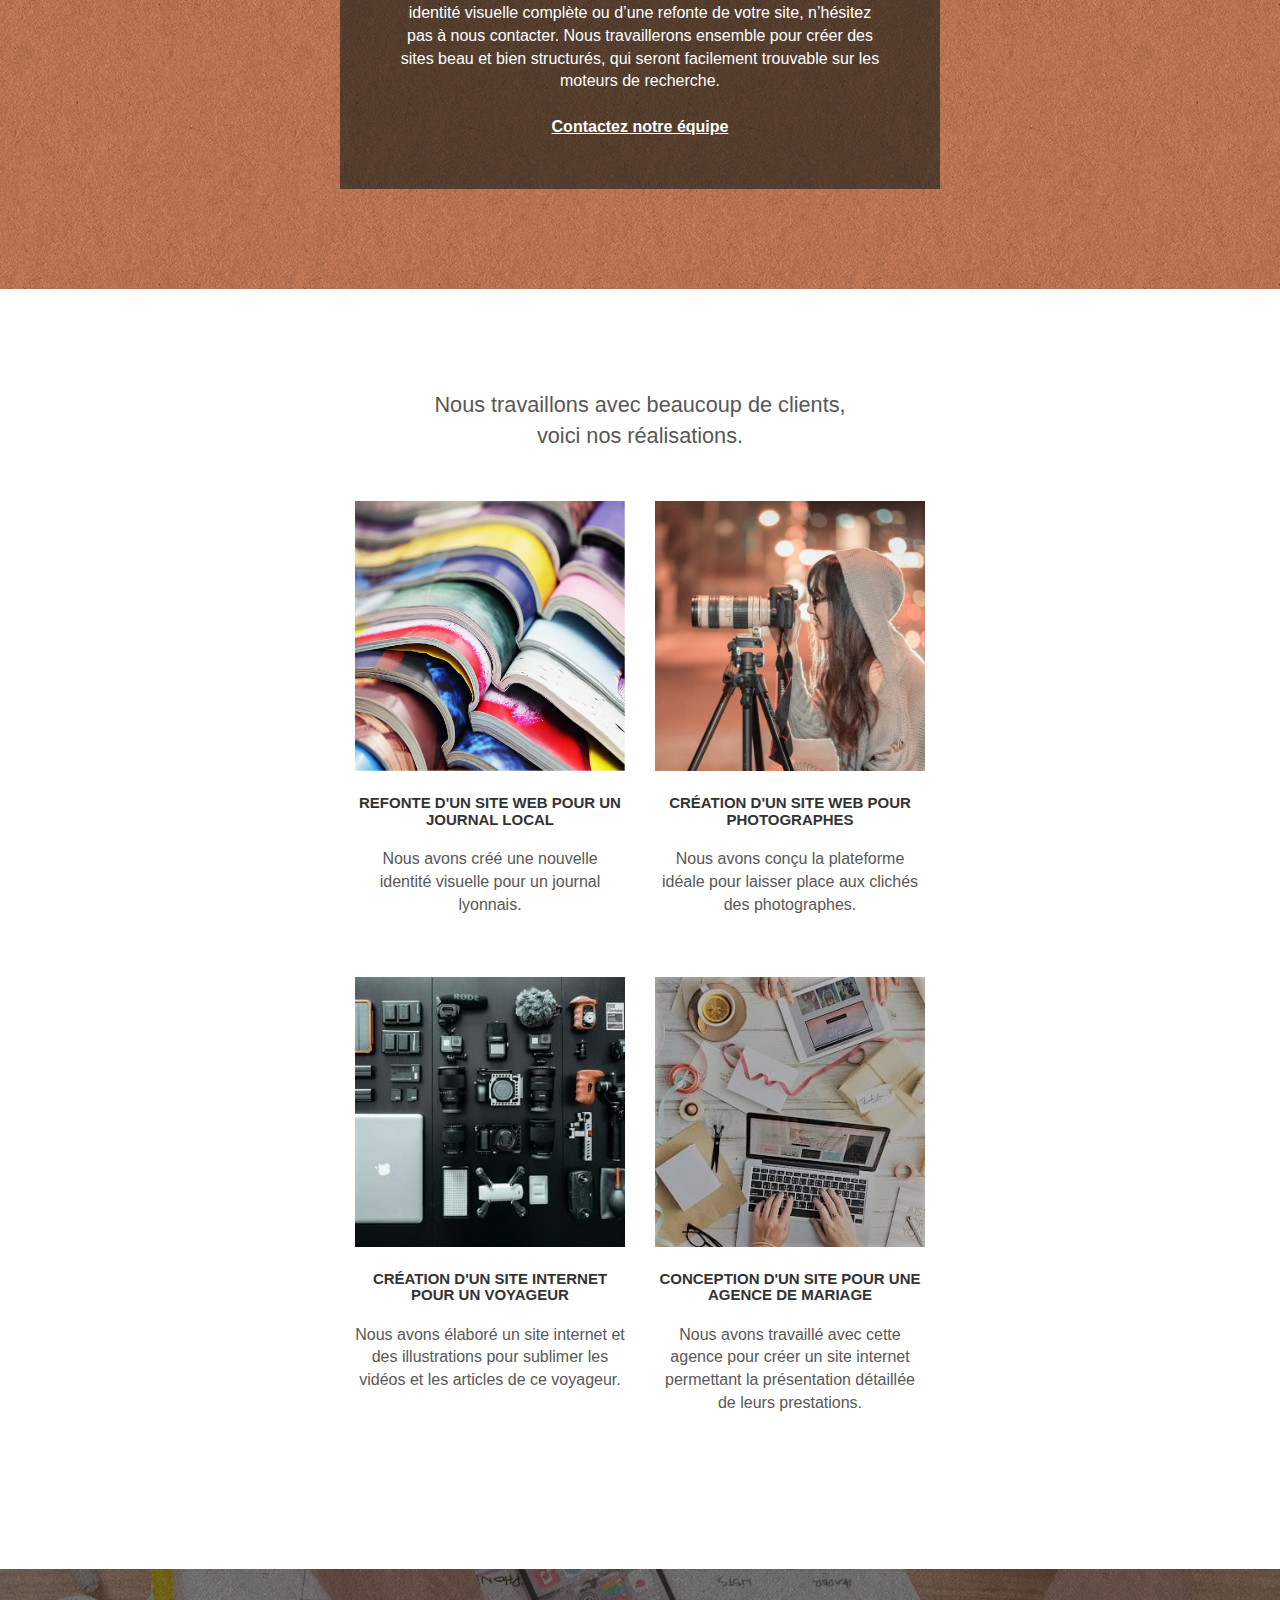
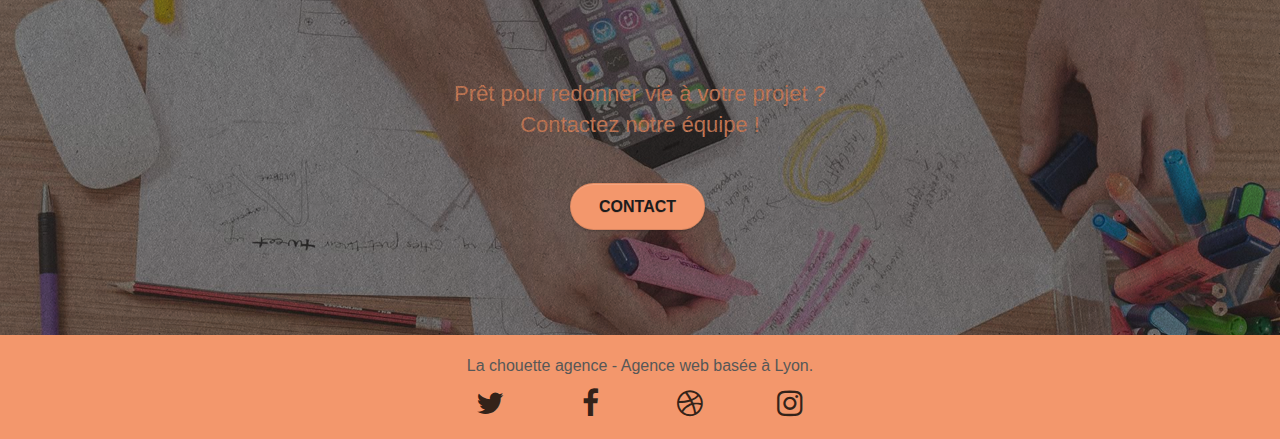
==== commit c88d3d12: ".." ====
--- a/index.html
+++ b/index.html
@@ -56,7 +56,7 @@
 						La chouette agence.
 					</h1>
 					<div class="text-center">
-						<a href="page2.html" class="btn btn-lg btn-clean btn-rd cta-hero btn-atomic-tangerine" id="cta-hero">Contact</a>
+						<a href="page2.html" class="btn btn-lg btn-clean btn-rd cta-hero btn-atomic-tangerine color1" id="cta-hero">Contact</a>
 					</div>
 				</div>
 			</div>
@@ -203,7 +203,7 @@
 		<div class="container bloc-sm">
 			<div class="row">
 				<div class="col-sm-12">
-					<p class="text-center white">
+					<p class="text-center color1">
 						La chouette agence - Agence web basée à Lyon.<br>
 					</p>
 					<div class="row row-no-gutters social">
@@ -227,7 +227,6 @@
 								<a class="social" href="index.html"><span class="fa fa-instagram icon-md"></span></a>
 							</div>
 						</div>
-						<div class="keywords" style="color:#F3976C;">Agence web à paris, stratégie web, web design, illustrations, design de site web, site web, web, internet, site internet, site</div>
 					</div>
 				</div>
 			</div>
--- a/style.css
+++ b/style.css
@@ -133,7 +133,7 @@
 .d-bloc h5 a,
 .d-bloc h6 a,
 .d-bloc p a {
-    color: rgba(255, 255, 255, .6);
+    color: rgba(7, 7, 7, 0.815);
 }
 
 .d-bloc .a-btn:hover,
@@ -805,14 +805,18 @@
 .bgc-atomic-tangerine {
     background-color: #F3976C;
 }
-
+.color1
+{
+
+    color: #1d1c1c;
+}
 .tc-white {
     color: #F3976C!important;
 }
 
 .btn-atomic-tangerine {
     background: #F3976C;
-    color: #FFFFFF!important;
+    color: #1d1c1c!important;
 }
 
 .btn-atomic-tangerine:hover {
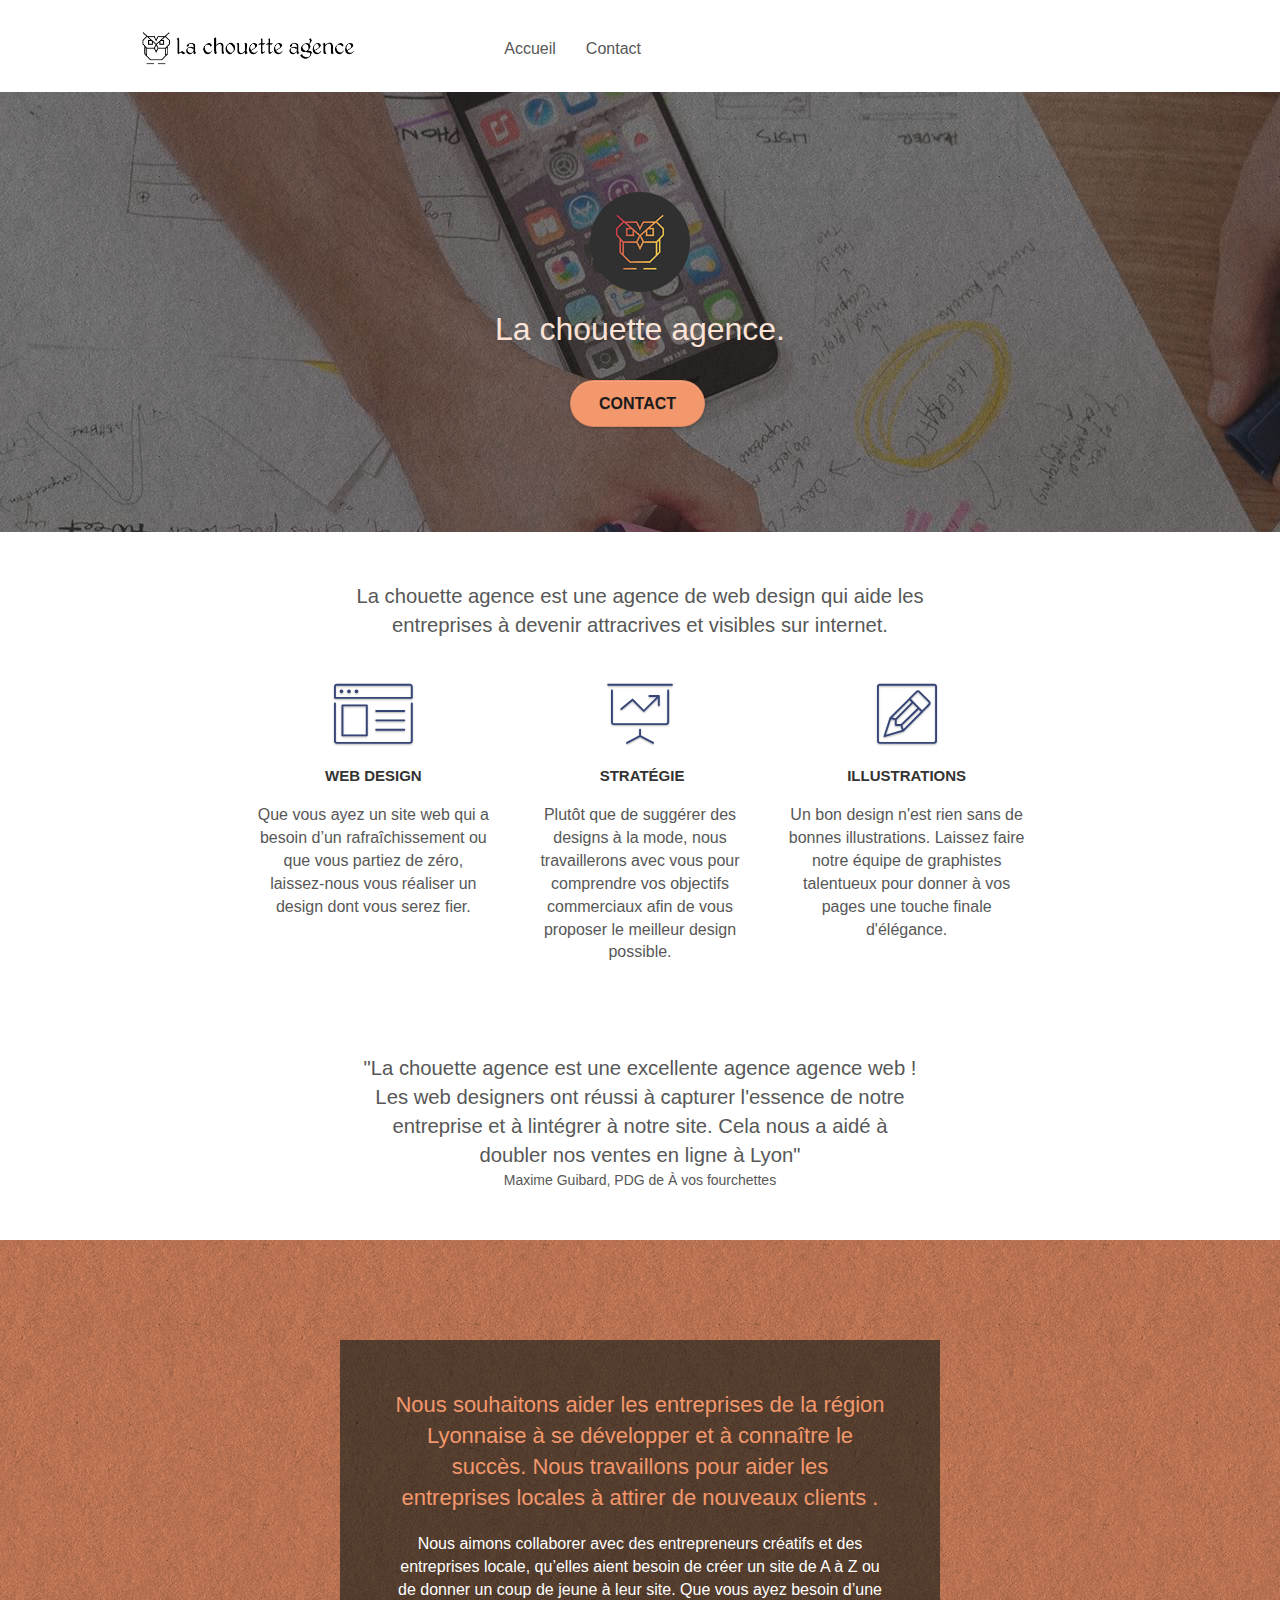
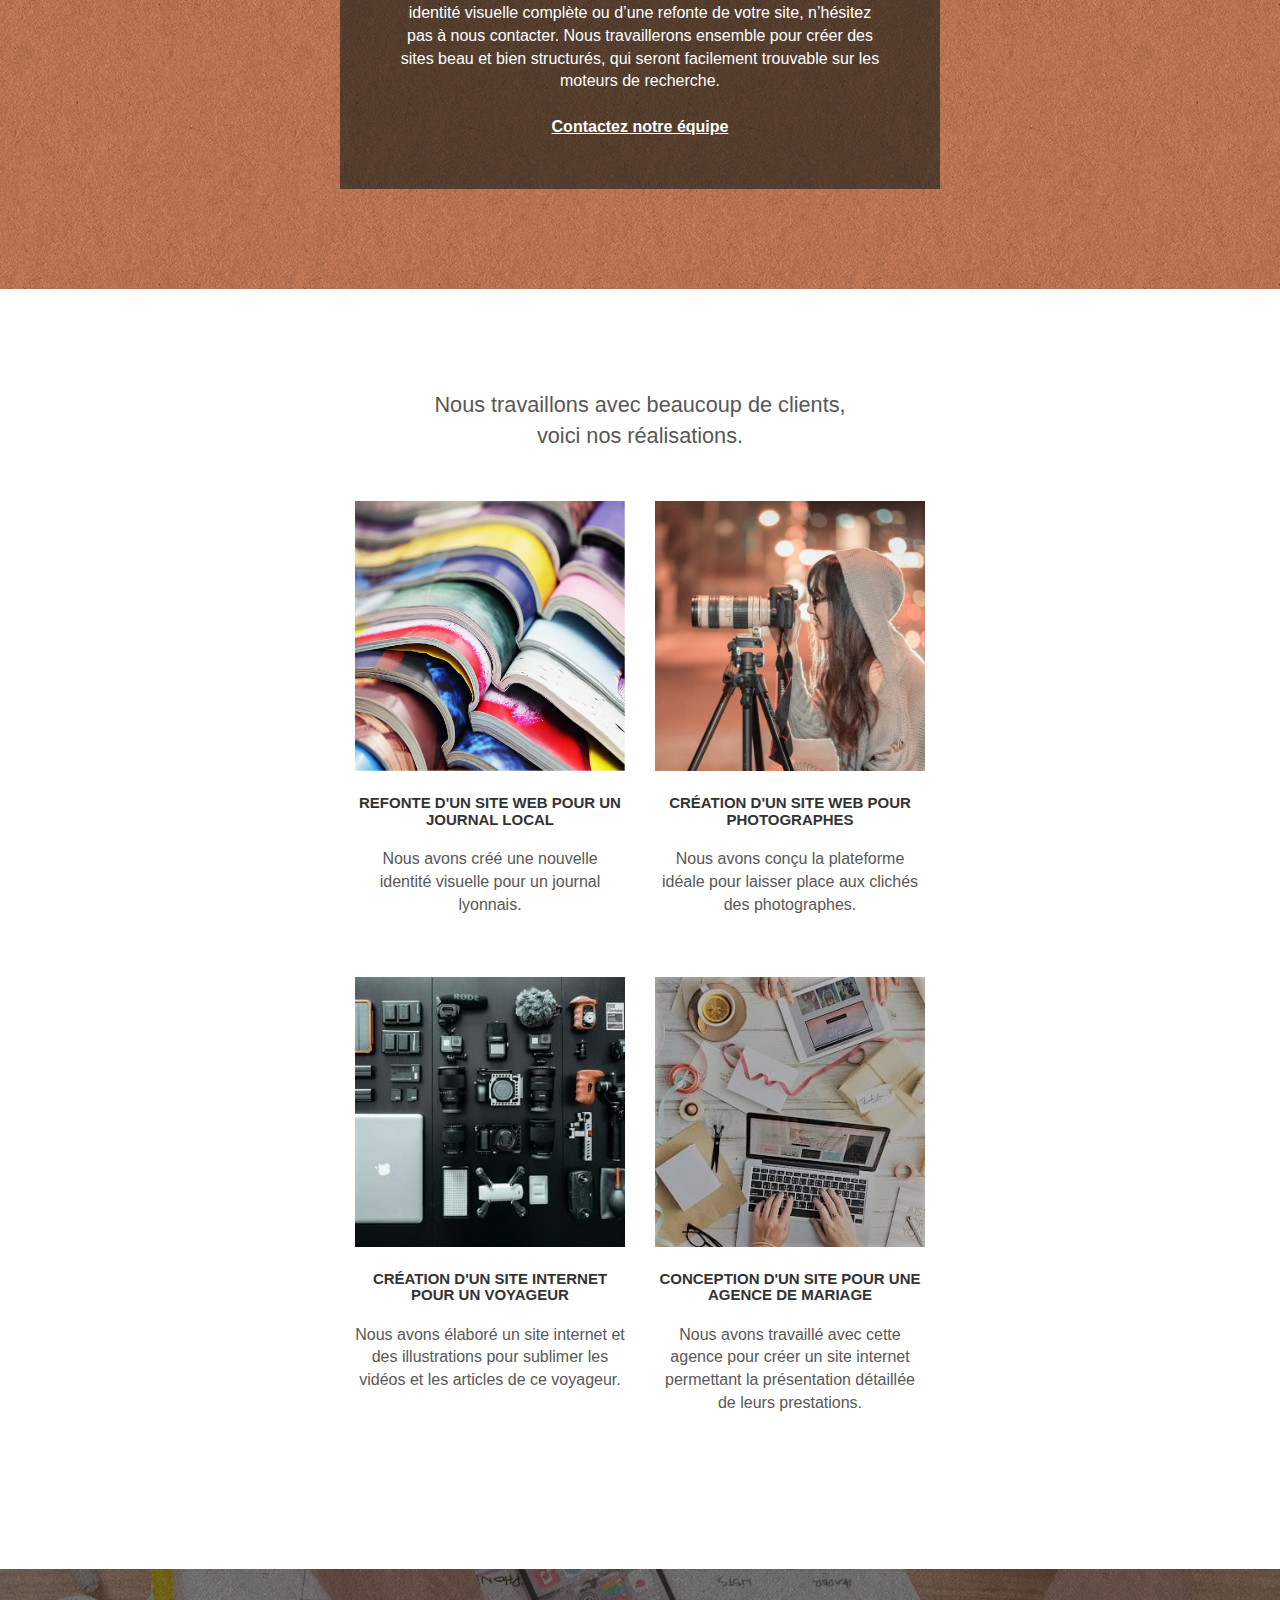
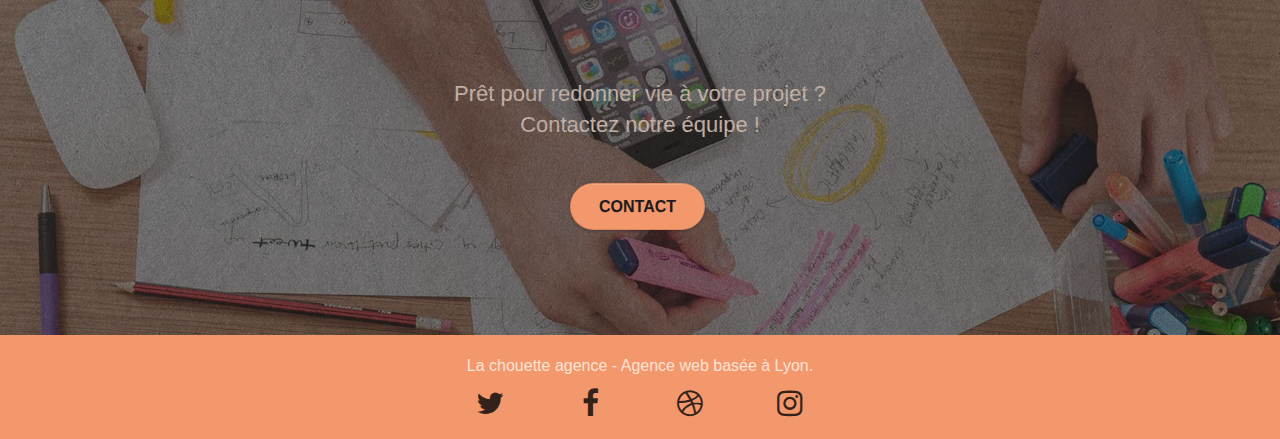
==== commit 8342b42d: "d" ====
--- a/index.html
+++ b/index.html
@@ -52,7 +52,7 @@
 			<div class="row tight-width-whitespace">
 				<div class="col-sm-12">
 					<img src="img/logo.png" class="center-block image-resize-mode" width="100" alt="La chouette agence, agence web paris, création logo paris" />
-					<h1 class="text-center hero-bloc-text tc-white ">
+					<h1 class="text-center hero-bloc-text color1 ">
 						La chouette agence.
 					</h1>
 					<div class="text-center">
@@ -188,7 +188,7 @@
 	<div class="bloc bgc-dark-slate-blue bg-banniere d-bloc bloc-bg-texture texture-paper" id="bloc-5-cta">
 		<div class="container bloc-lg">
 			<div class="row">
-				<h2 class="mg-md text-center tc-white">
+				<h2 class="color1 mg-md text-center">
 					Prêt pour redonner vie à votre projet ?<br>Contactez notre équipe !
 				</h2>
 				<div class="col-sm-12 text-center">
--- a/style.css
+++ b/style.css
@@ -808,7 +808,7 @@
 .color1
 {
 
-    color: #1d1c1c;
+    color: #fae3d6!important;
 }
 .tc-white {
     color: #F3976C!important;
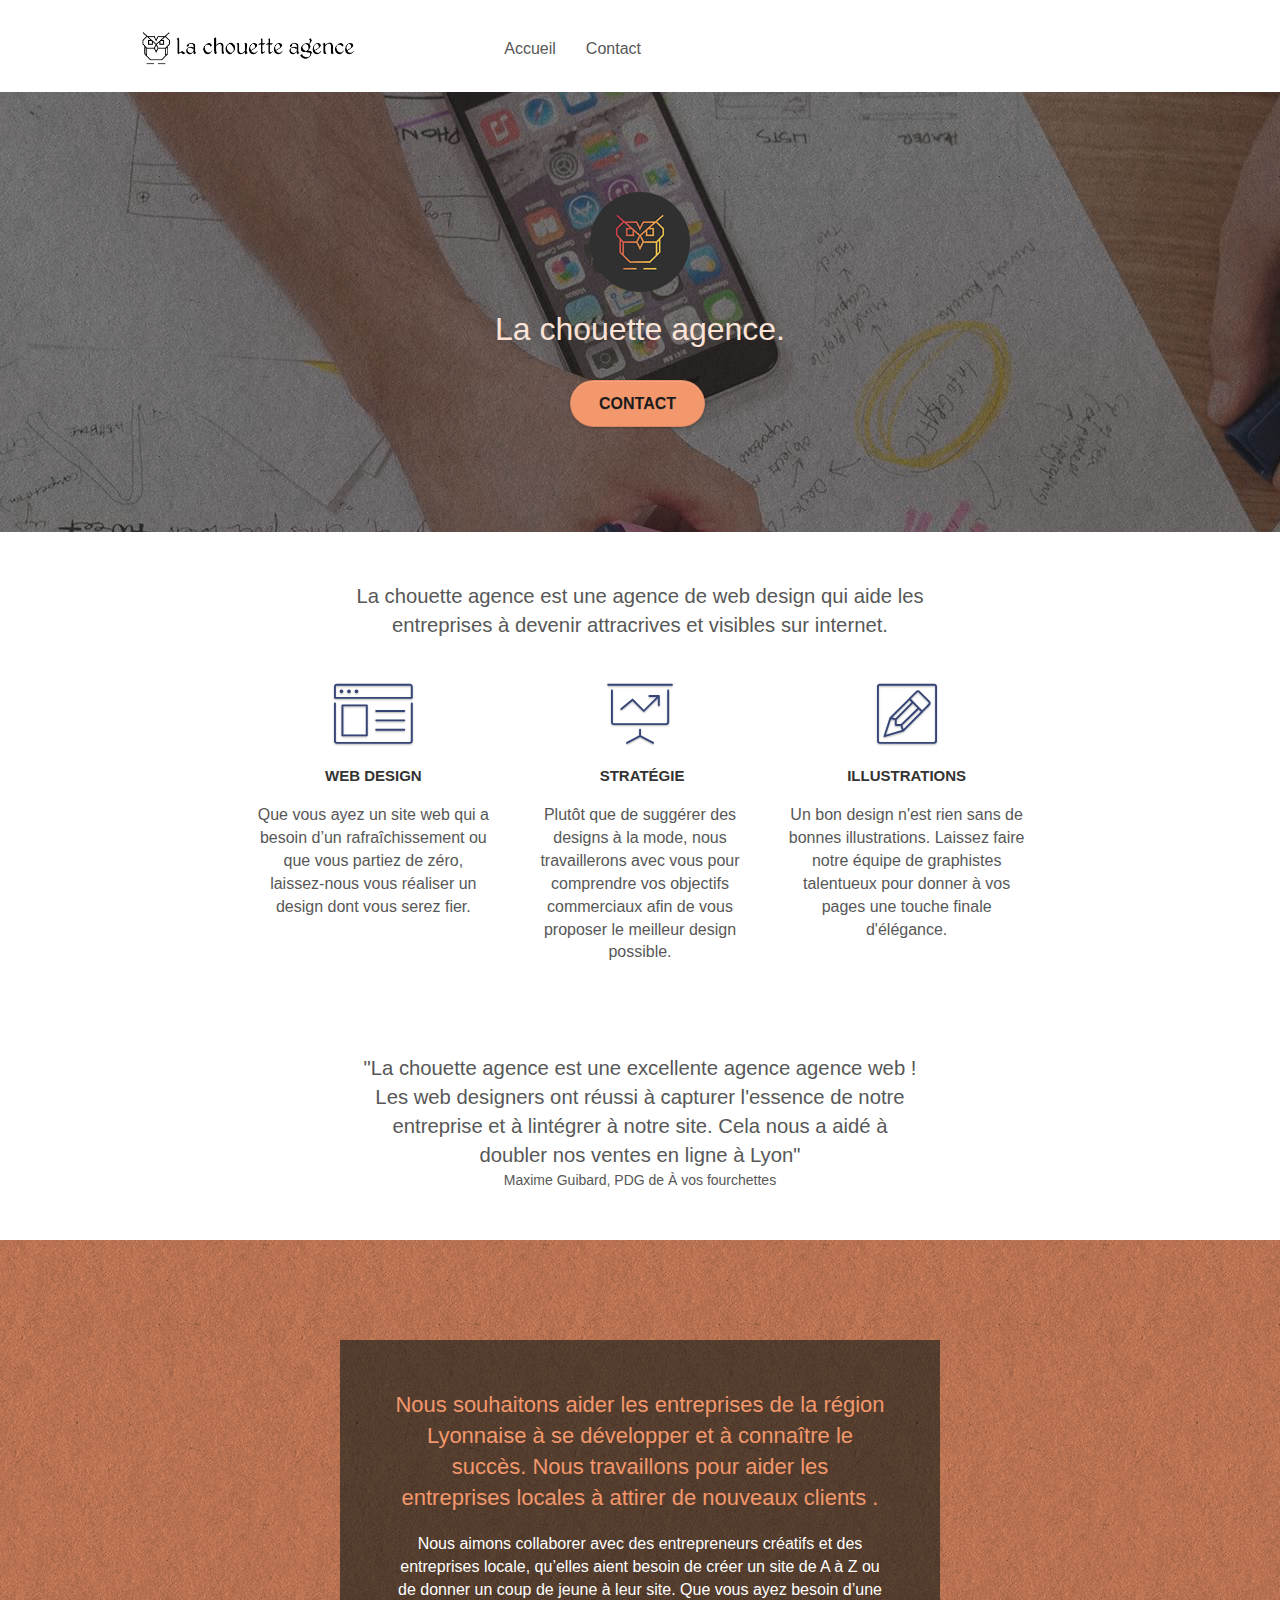
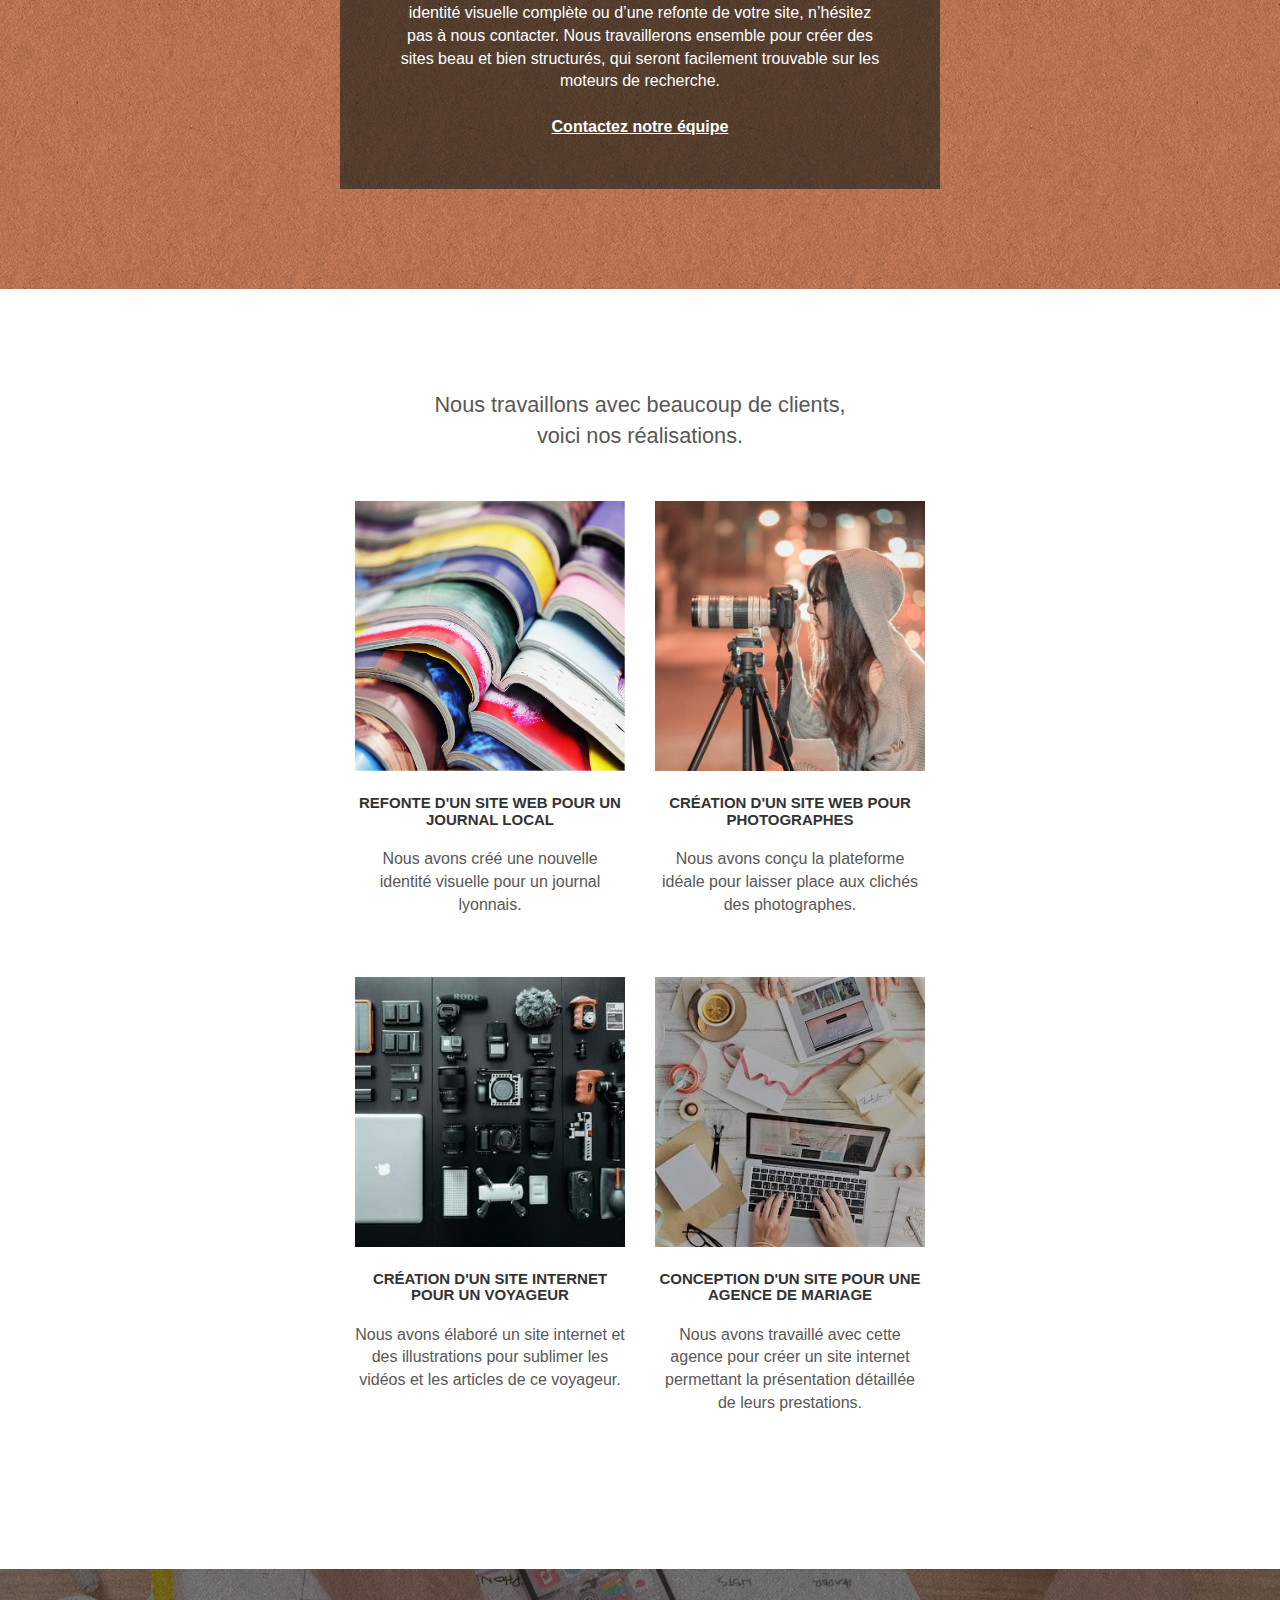
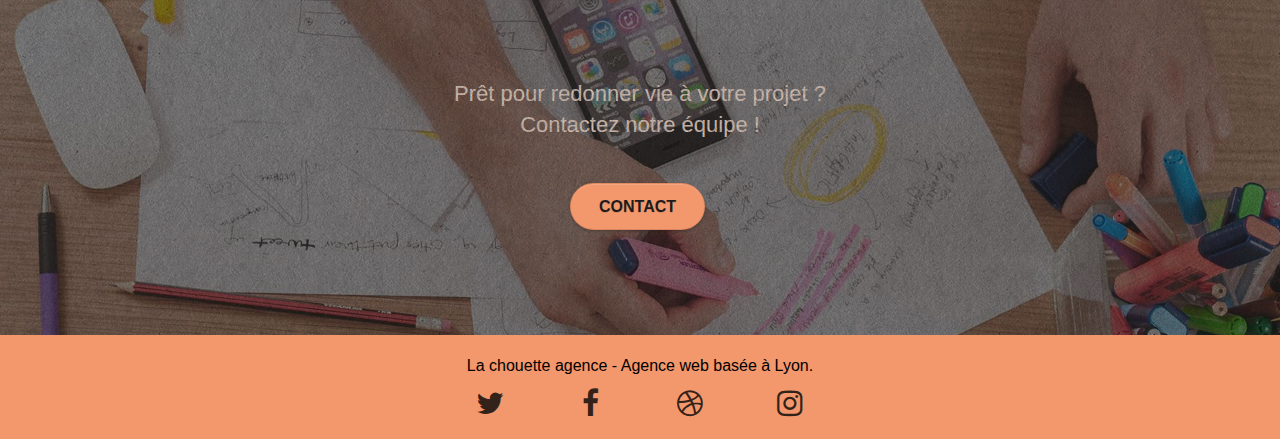
==== commit 04d21b6c: ".." ====
--- a/index.html
+++ b/index.html
@@ -203,18 +203,18 @@
 		<div class="container bloc-sm">
 			<div class="row">
 				<div class="col-sm-12">
-					<p class="text-center color1">
+					<p class="text-center color2">
 						La chouette agence - Agence web basée à Lyon.<br>
 					</p>
 					<div class="row row-no-gutters social">
 						<div class="col-sm-3">
 							<div class="text-center">
-								<a class="social" href="index.html"><span class="fa fa-twitter icon-md"></span></a>
-							</div>
-						</div>
-						<div class="col-sm-3">
-							<div class="text-center">
-								<a class="social" href="index.html"><span class="fa fa-facebook icon-md"></span></a>
+								<a class="social" href="https://twitter.com/"><span class="fa fa-twitter icon-md"></span></a>
+							</div>
+						</div>
+						<div class="col-sm-3">
+							<div class="text-center">
+								<a class="social" href="https://www.facebook.com/"><span class="fa fa-facebook icon-md"></span></a>
 							</div>
 						</div>
 						<div class="col-sm-3">
@@ -224,7 +224,7 @@
 						</div>
 						<div class="col-sm-3">
 							<div class="text-center">
-								<a class="social" href="index.html"><span class="fa fa-instagram icon-md"></span></a>
+								<a class="social" href="https://www.instagram.com/"><span class="fa fa-instagram icon-md"></span></a>
 							</div>
 						</div>
 					</div>
--- a/style.css
+++ b/style.css
@@ -810,6 +810,10 @@
 
     color: #fae3d6!important;
 }
+.color2 
+{
+    color: #000000!important;
+}
 .tc-white {
     color: #F3976C!important;
 }
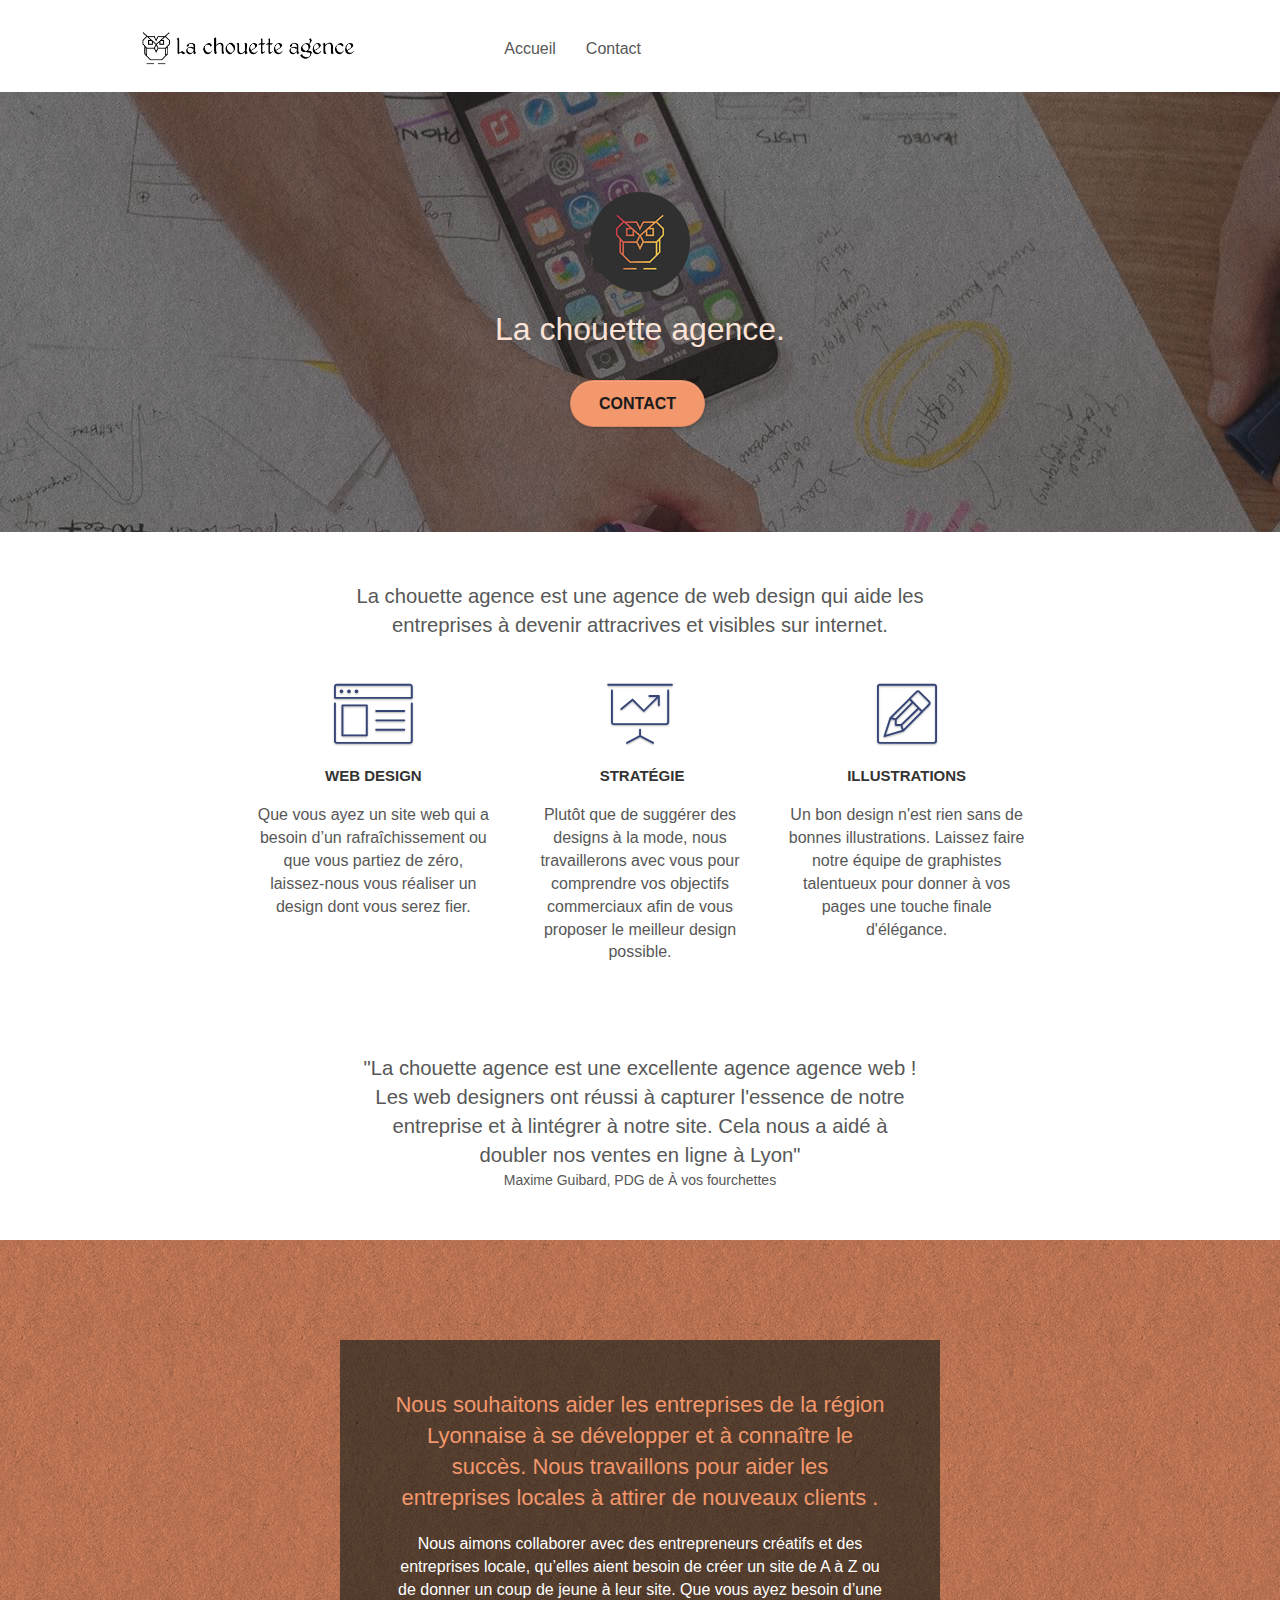
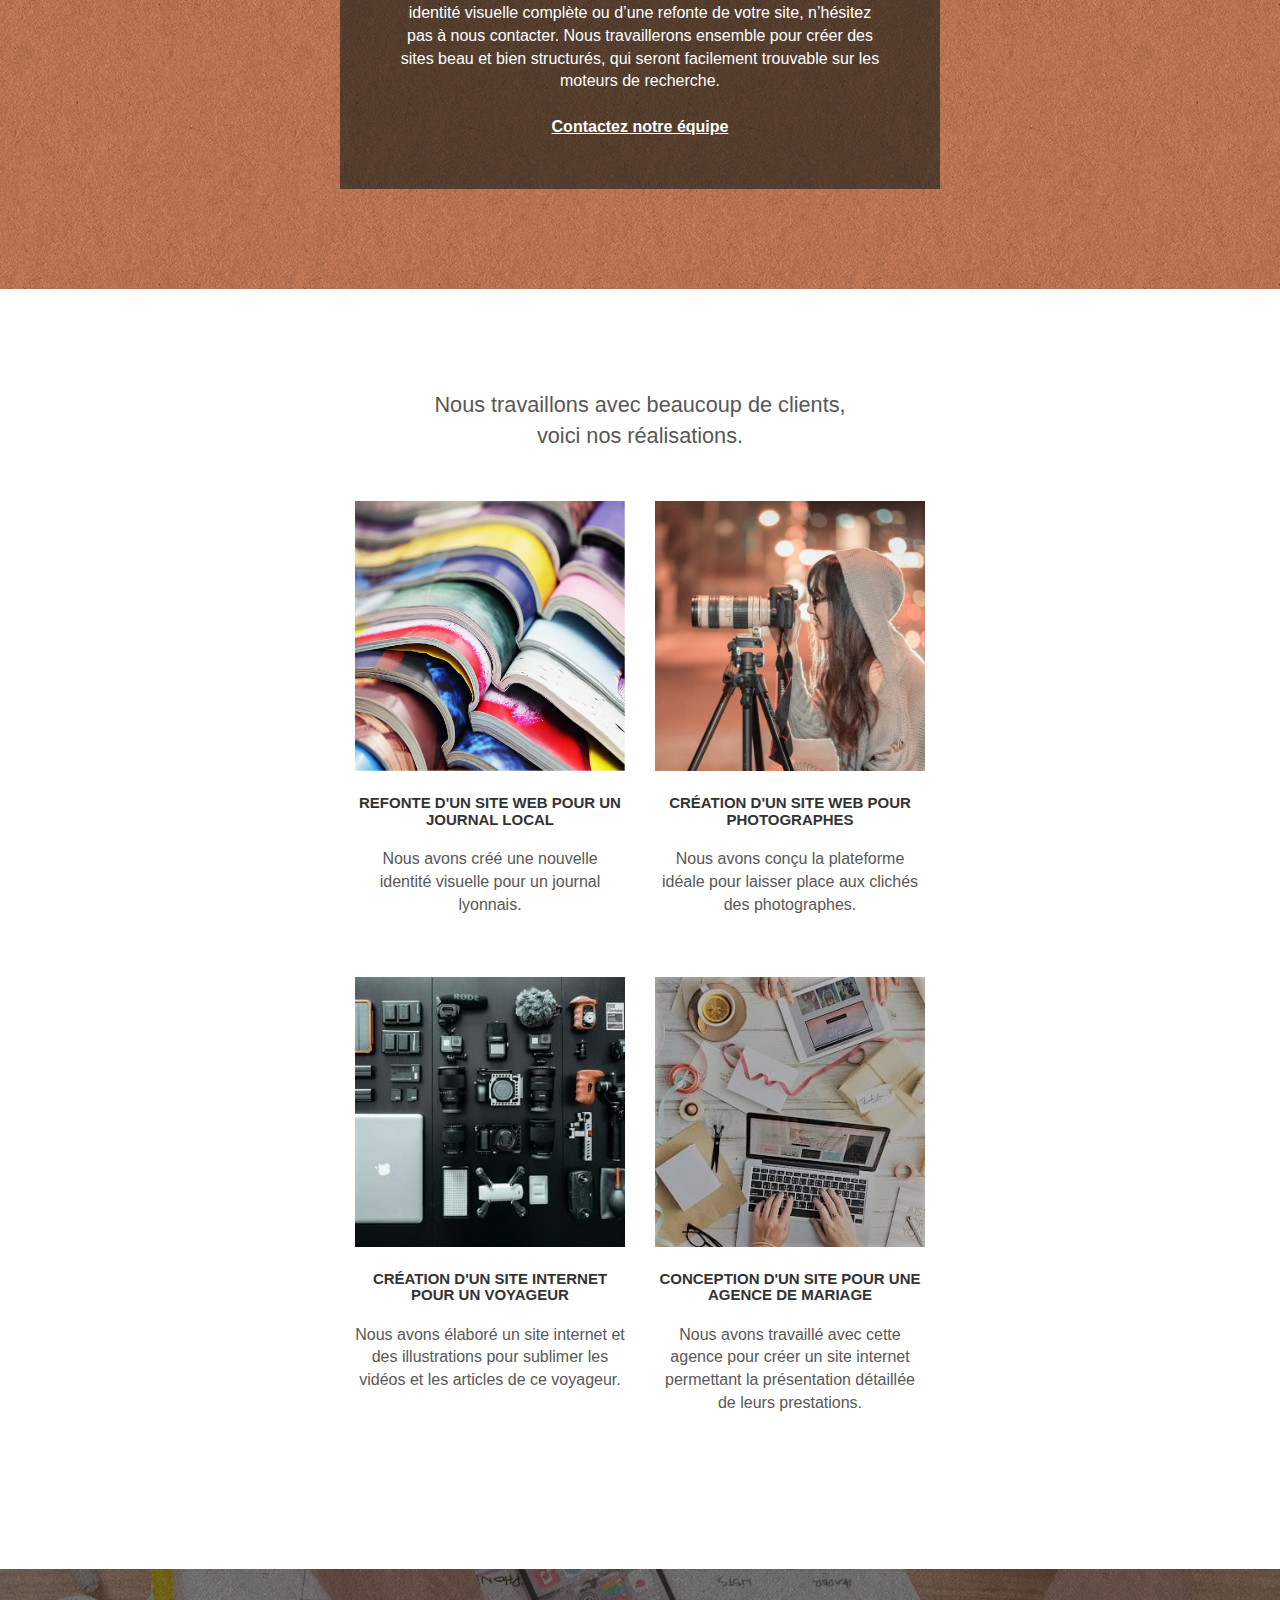
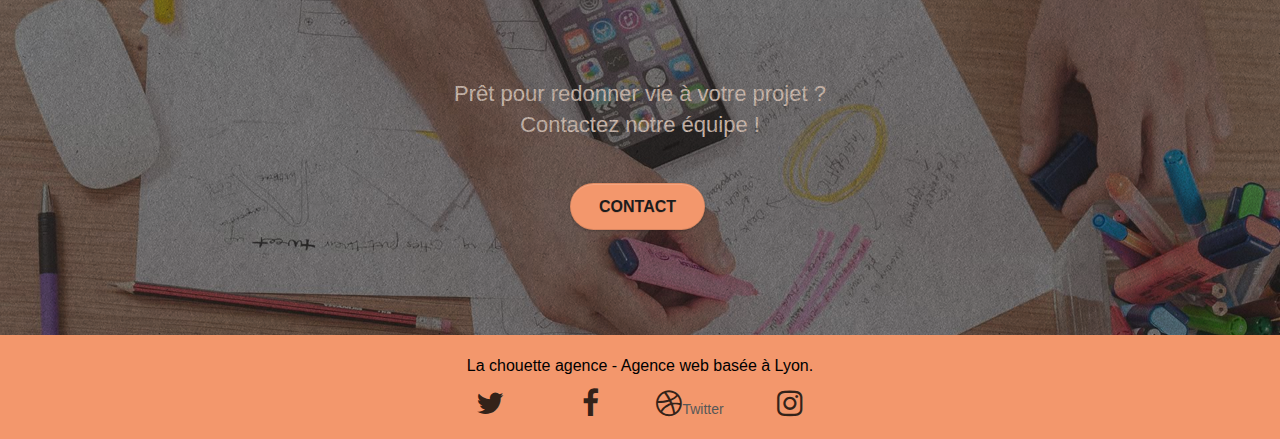
==== commit 2da48a94: ".." ====
--- a/index.html
+++ b/index.html
@@ -219,7 +219,7 @@
 						</div>
 						<div class="col-sm-3">
 							<div class="text-center">
-								<a class="social" href="index.html"><span class="fa fa-dribbble icon-md"></span></a>
+								<a class="social" href="index.html"><span class="fa fa-dribbble icon-md"></span>Twitter</a>
 							</div>
 						</div>
 						<div class="col-sm-3">
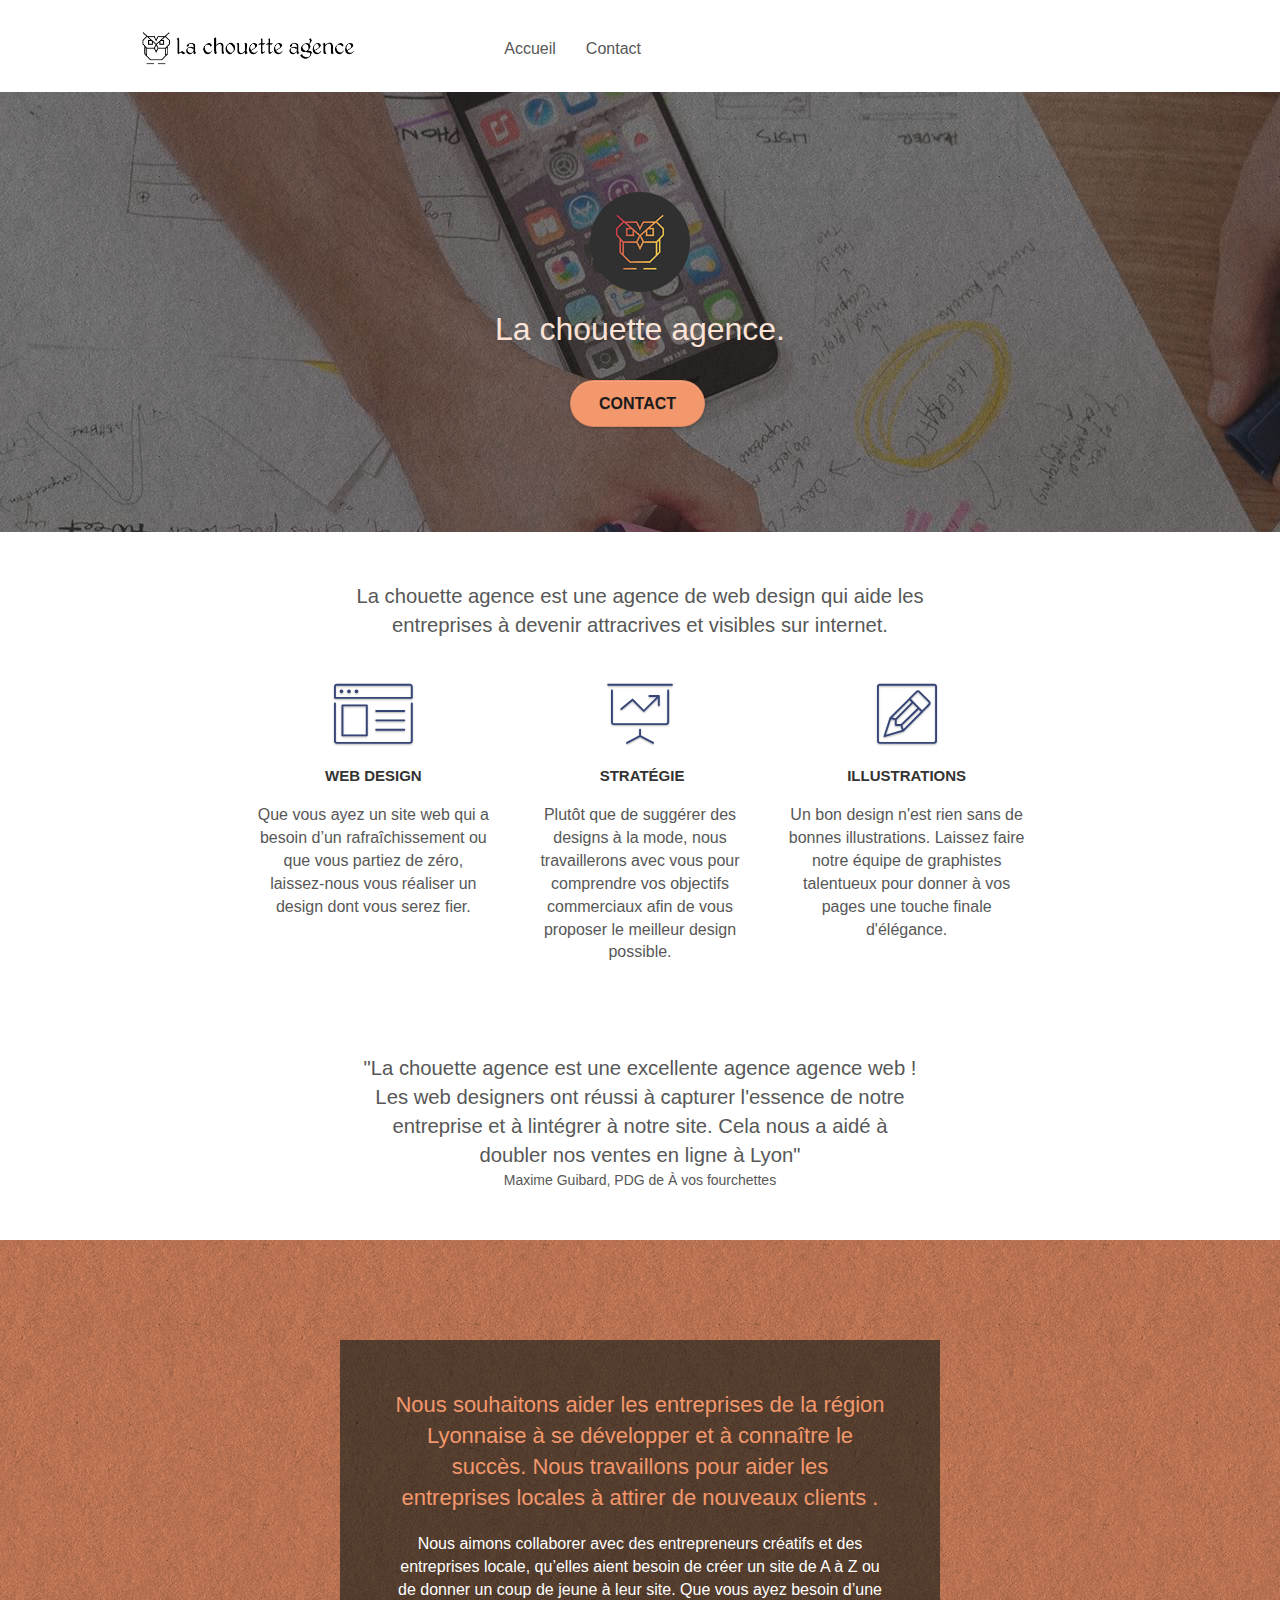
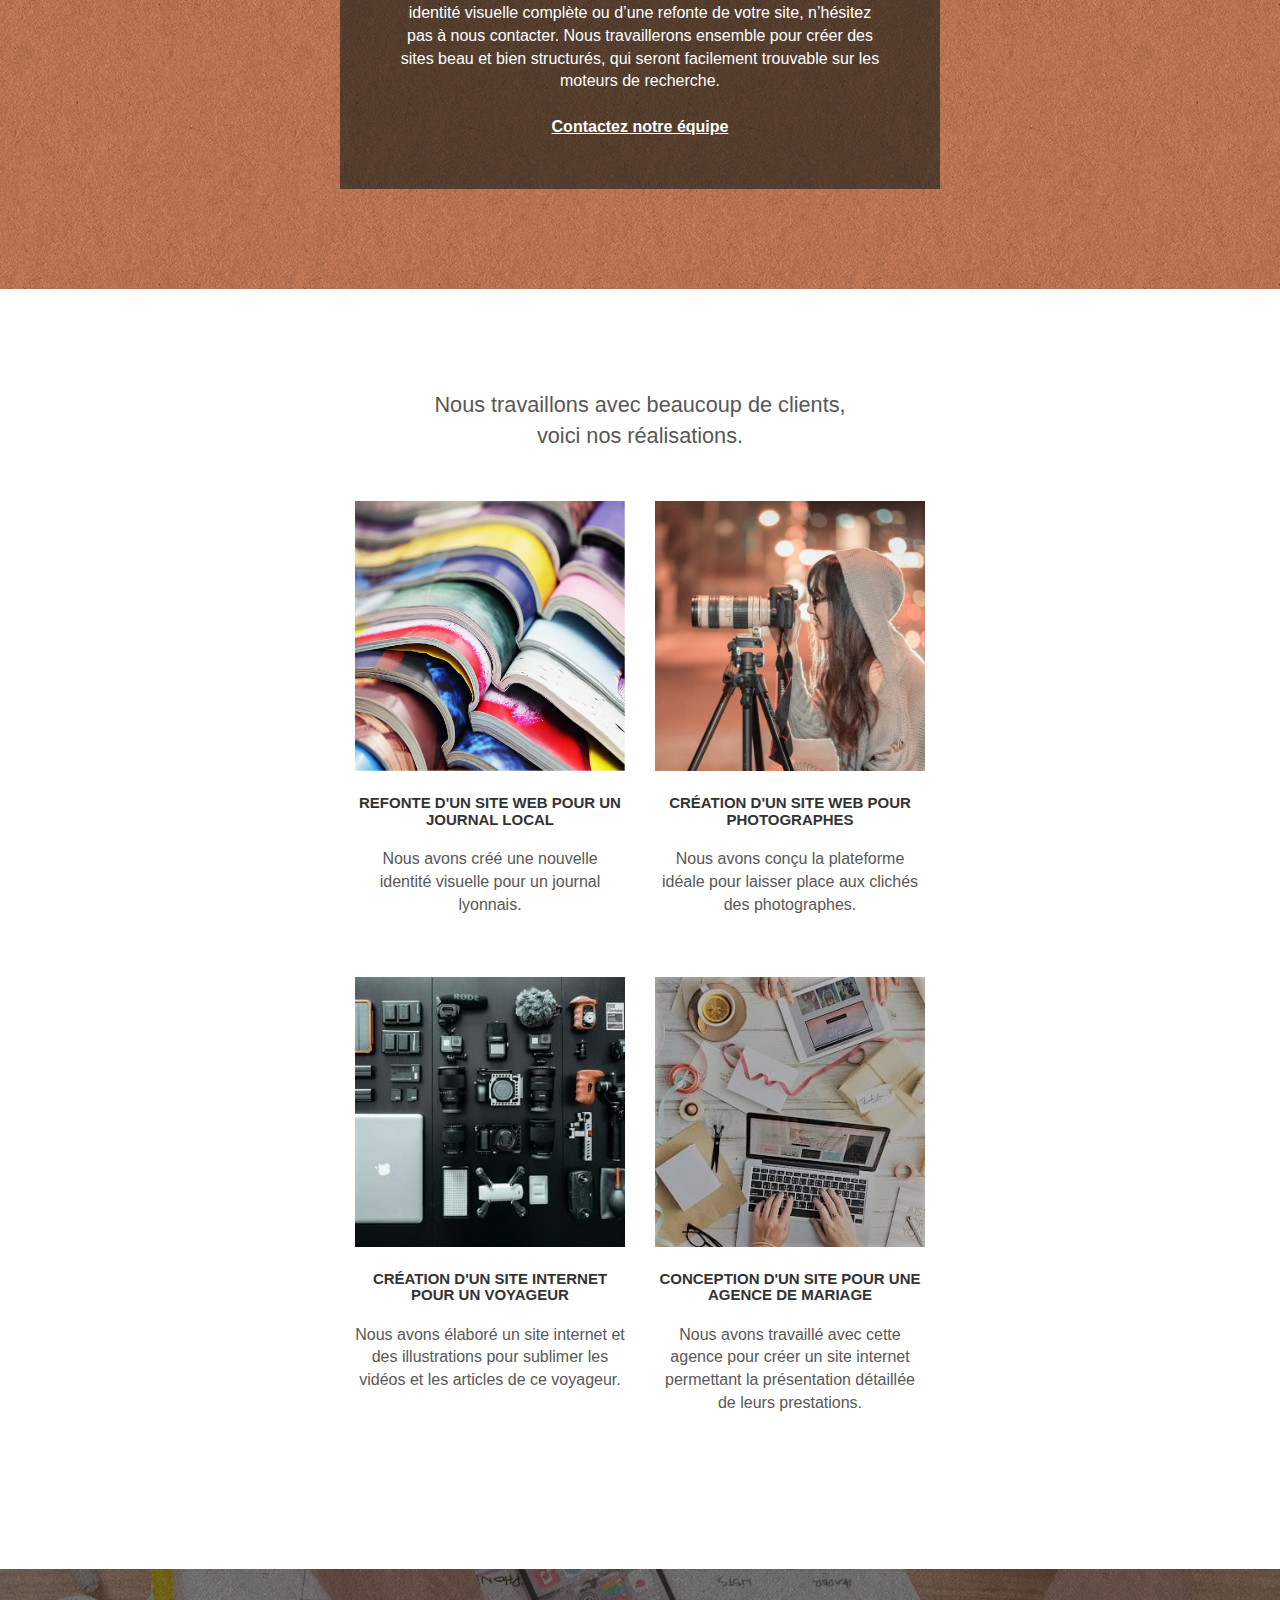
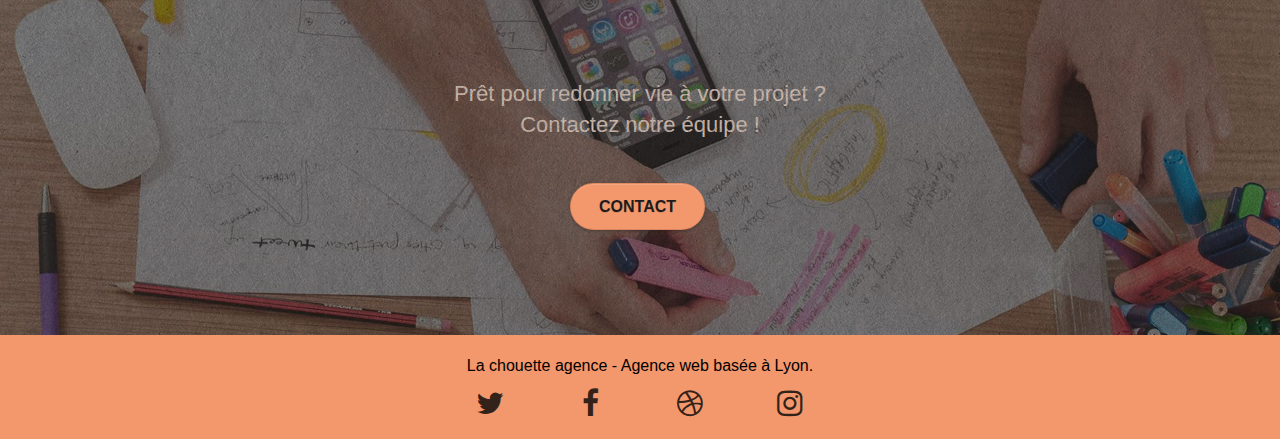
==== commit 1bbcc251: ".." ====
--- a/index.html
+++ b/index.html
@@ -219,7 +219,7 @@
 						</div>
 						<div class="col-sm-3">
 							<div class="text-center">
-								<a class="social" href="index.html"><span class="fa fa-dribbble icon-md"></span>Twitter</a>
+								<a class="social" href="index.html"><span class="fa fa-dribbble icon-md"></span></a>
 							</div>
 						</div>
 						<div class="col-sm-3">
--- a/style.css
+++ b/style.css
@@ -888,13 +888,13 @@
     }
 }
 
-@media only screen and (min-device-width: 768px) and (max-device-width: 1024px) and (orientation: landscape) {
+@media only screen and (min-width: 768px) and (max-width: 1024px) and (orientation: landscape) {
     .b-parallax {
         background-attachment: scroll;
     }
 }
 
-@media only screen and (min-device-width: 1024px) and (max-device-width: 1366px) and (-webkit-min-device-pixel-ratio: 1.5) {
+@media only screen and (min-width: 1024px) and (max-width: 1366px) and (-webkit-min-pixel-ratio: 1.5) {
     .b-parallax {
         background-attachment: scroll;
     }
@@ -912,10 +912,7 @@
         overflow-x: hidden;
         position: relative;
     }
-    .bloc {
-        padding-left: constant(safe-area-inset-left);
-        padding-right: constant(safe-area-inset-right);
-    }
+   
     .bloc-group,
     .bloc-group .bloc {
         display: block;
@@ -924,8 +921,6 @@
     .bloc-fill-screen .fill-bloc-top-edge,
     .bloc-fill-screen .fill-bloc-bottom-edge {
         padding: 0 20px;
-        padding-left: constant(safe-area-inset-left);
-        padding-right: constant(safe-area-inset-right);
     }
 }
 
